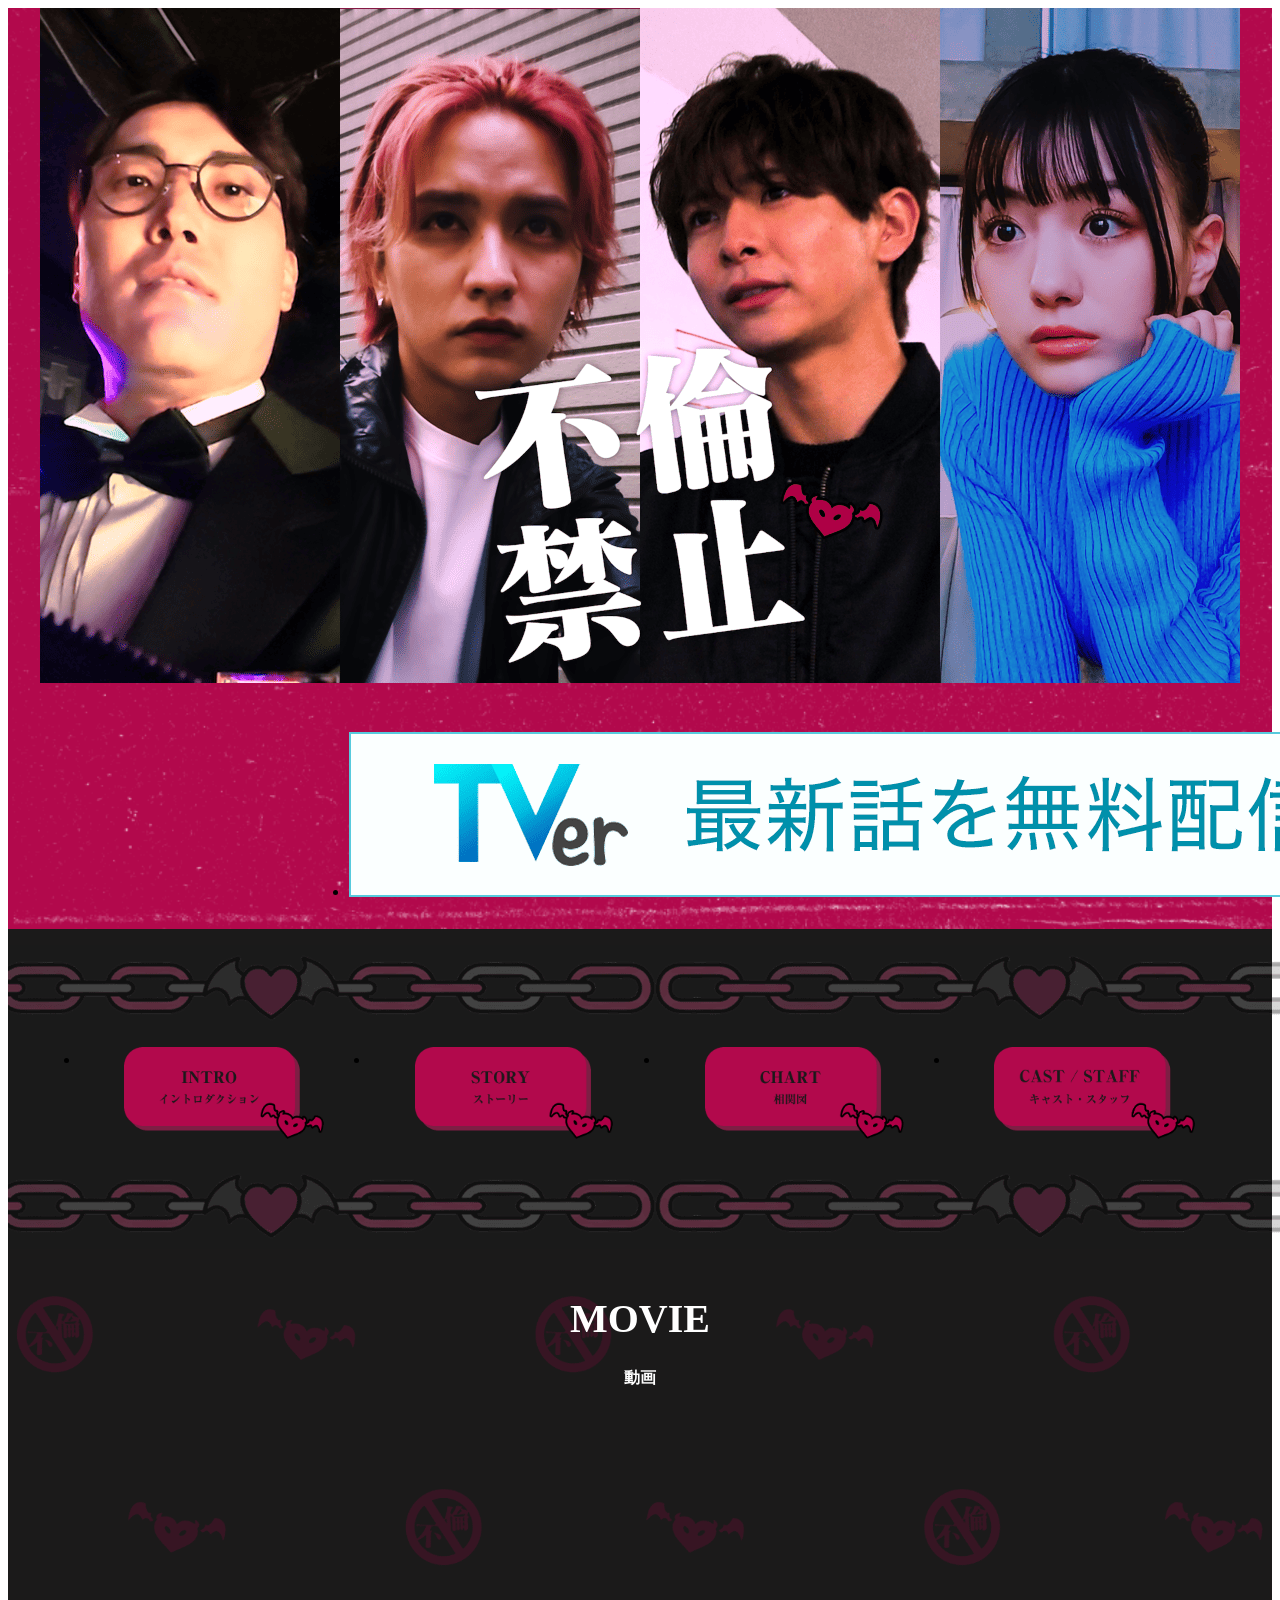
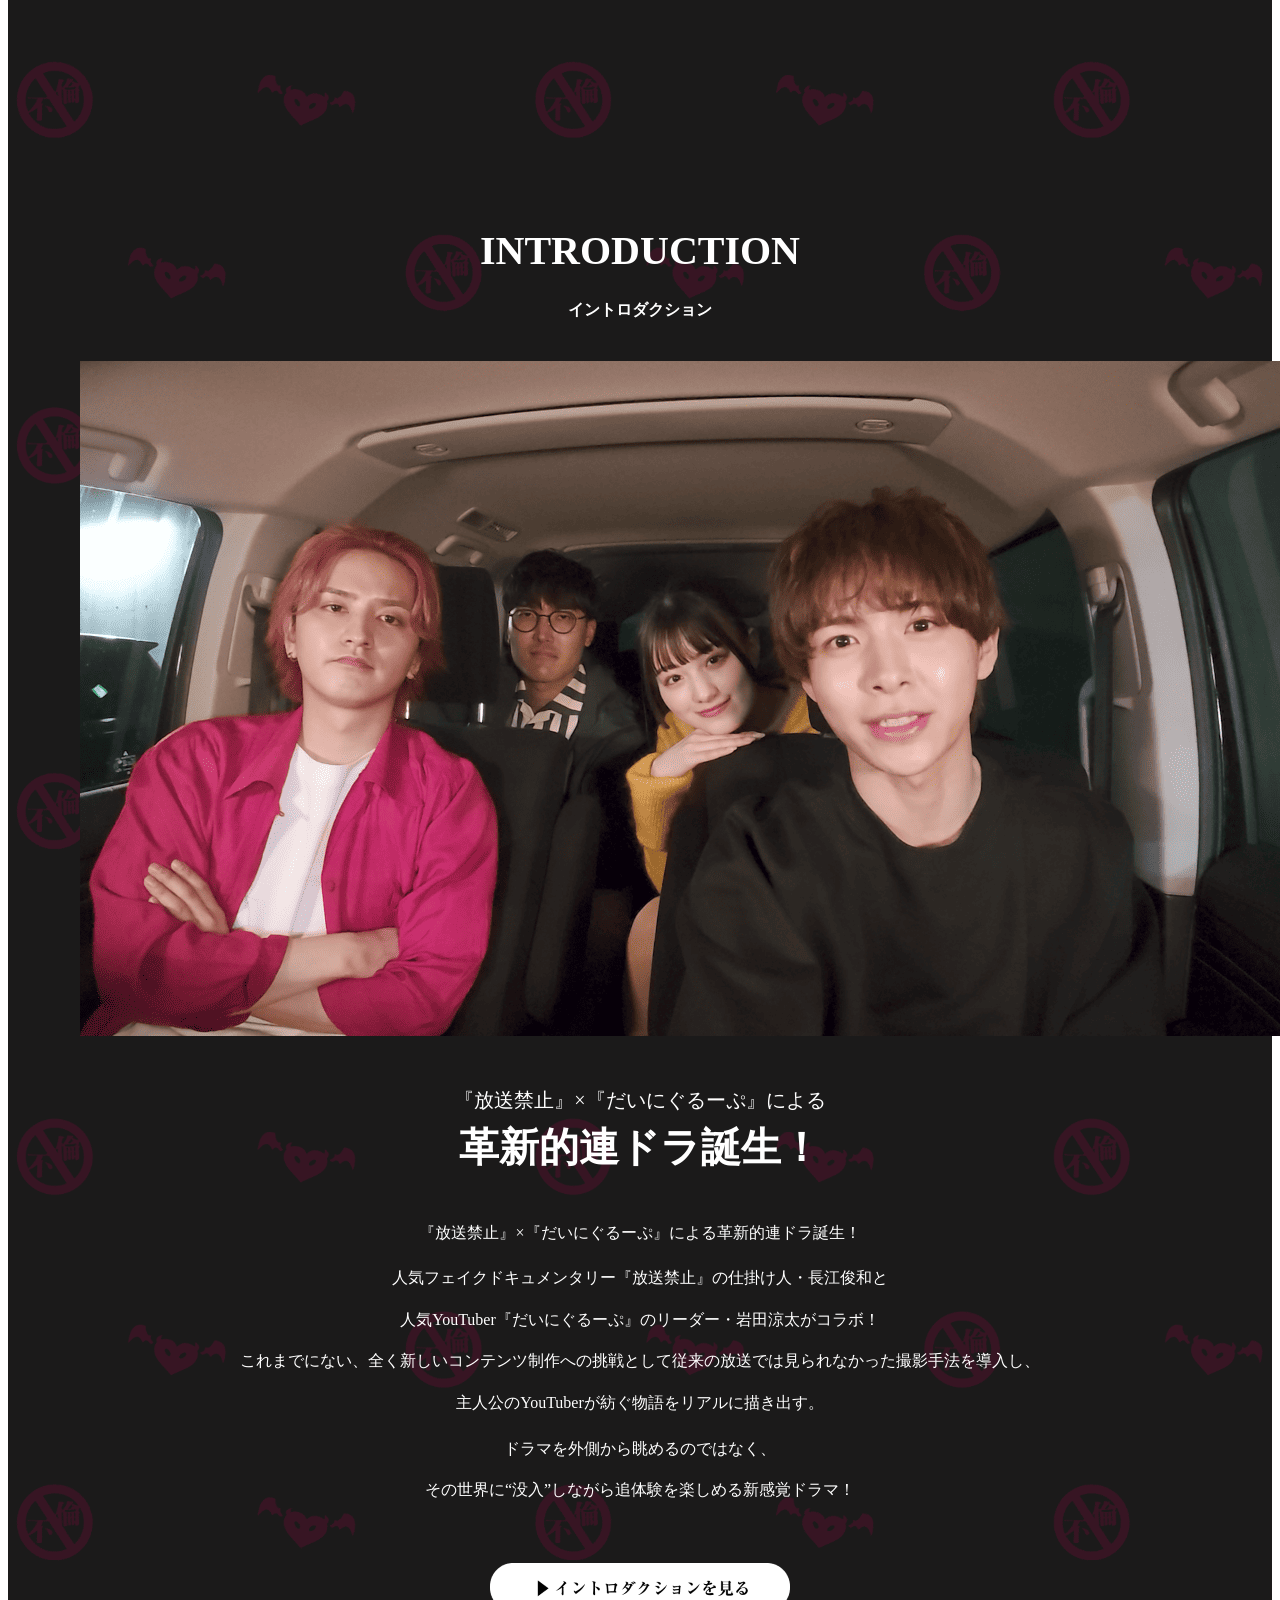
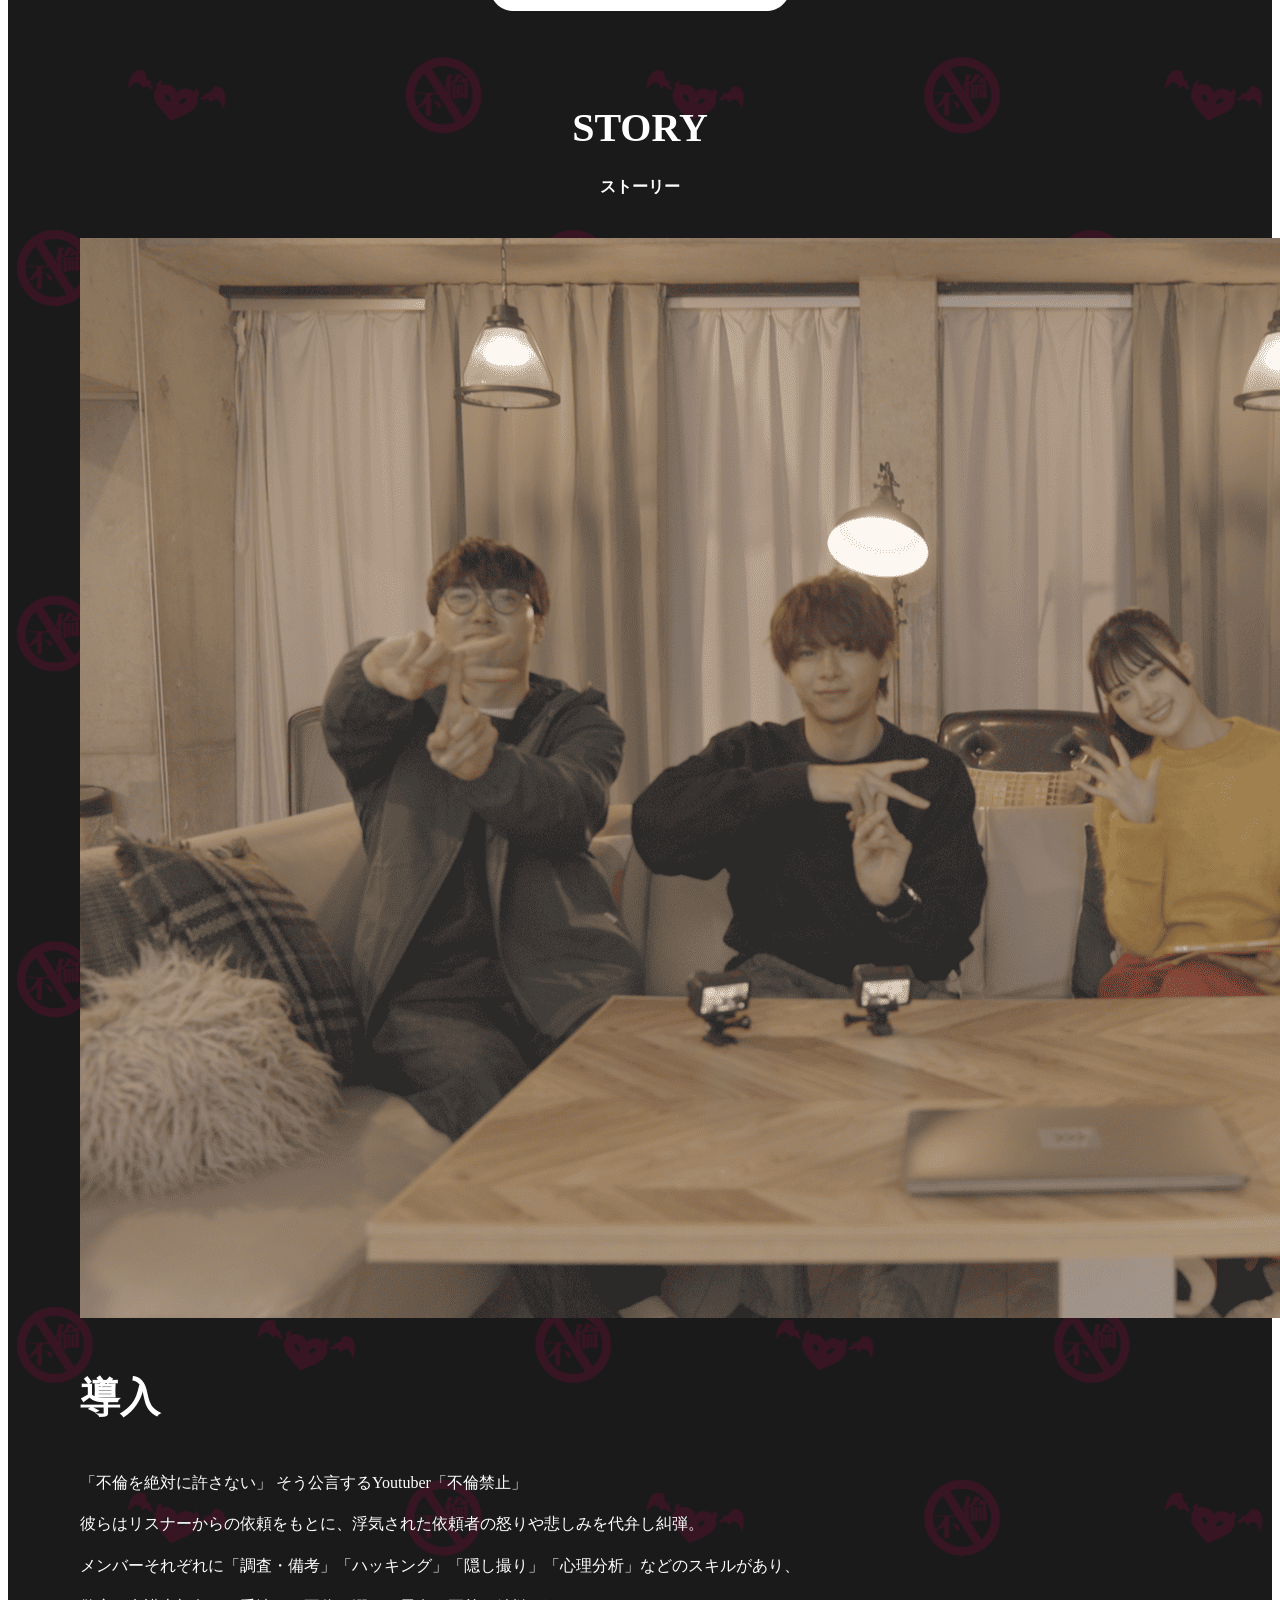
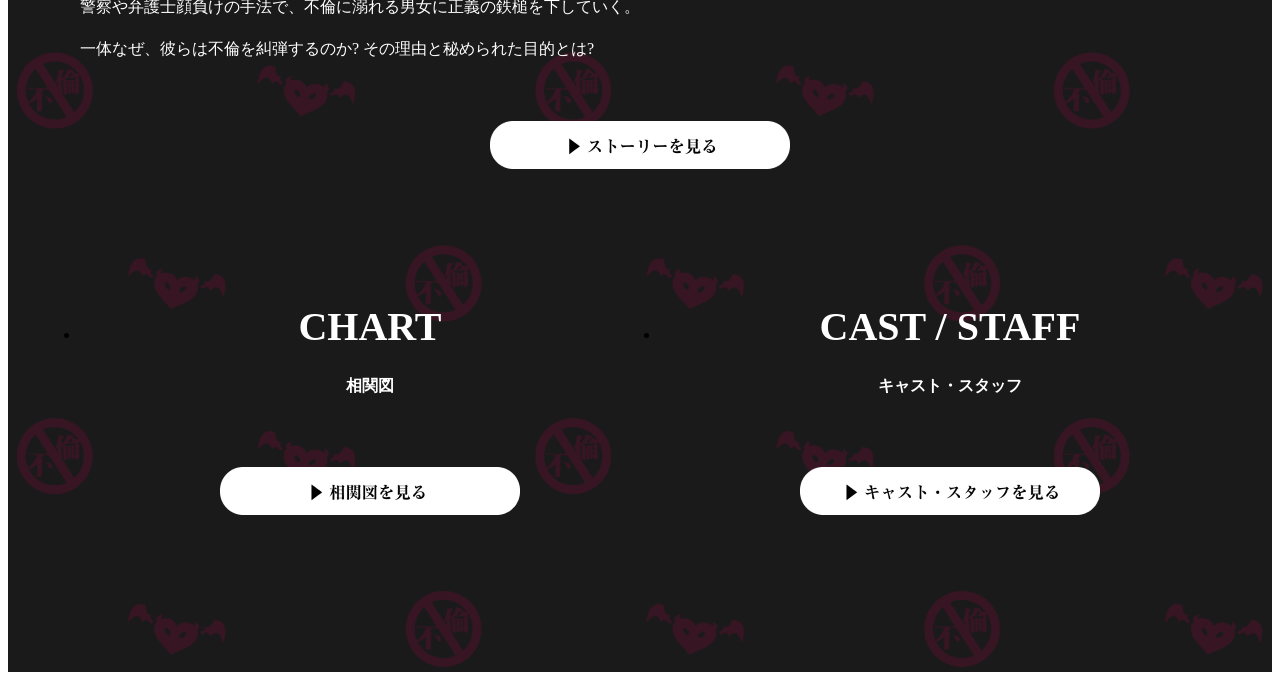
==== index.html @ 5b6c1c3e "不具合修正" ====
<!DOCTYPE html>
<html lang="ja">

<head prefix="og: http://ogp.me/ns# fb: http://ogp.me/ns/fb# article: http://ogp.me/ns/article#">
  <meta charset="UTF-8">
  <!--↓制作者 head挿入エリア-->

  <!-- TODO: 番組独自のアイコンを設定する場合はファイルパスを変更してください -->
  <link rel="apple-touch-icon" sizes="152x152" href="//www.fujitv.co.jp/s_cx/images/fuji.png">
  <link rel="apple-touch-icon-precomposed" href="//www.fujitv.co.jp/s_cx/images/fuji.png">
  <link rel="shortcut icon" href="//www.fujitv.co.jp/favicon.ico">
  <meta name="viewport" content="width=device-width,initial-scale=1.0" />
  <!-- TODO:OGP -->
  <meta name="twitter:card" content="summary" />
  <meta property="og:title" content="不倫禁止 - フジテレビ" />
  <meta property="og:type" content="article" />
  <meta property="og:url" content="https://www.fujitv.co.jp/furinkinshi/index.html" />
  <meta property="og:image" content="https://www.fujitv.co.jp/furinkinshi/img/ogp.png" />
  <meta property="og:site_name" content="フジテレビ" />
  <meta property="og:locale" content="ja_JP" />
  <meta property="og:description" content="不倫禁止 - オフィシャルサイト。『『放送禁止』長江俊和×『だいにぐるーぷ』岩田涼太がコラボ！異色コラボによる革新的連続ドラマが誕生！" />

  <!-- TODO: ページの説明文を記載してください -->
  <meta name="description" content="不倫禁止 - オフィシャルサイト。『『放送禁止』長江俊和×『だいにぐるーぷ』岩田涼太がコラボ！異色コラボによる革新的連続ドラマが誕生！" />

  <!-- TODO: キーワードを入力してください -->
  <meta name="Keywords" content="不倫禁止 放送禁止 だいにぐるーぷ" />

  <!-- TODO: タイトルを変更してください -->
  <title>不倫禁止 - フジテレビ</title>
  <!--↑制作者 head挿入・修正エリア-->

  <!-- ↓フジテレビ共通CSS設定 -->
  <meta name="format-detection" content="telephone=no">
  <link rel="stylesheet" href="//www.fujitv.co.jp/common/css/pg_default.css">
  <link rel="stylesheet" href="//www.fujitv.co.jp/common/css/aside.css">
  <script type="text/javascript" src="//www.fujitv.co.jp/js/fujimenu.js"></script>
  <!-- ↑フジテレビ共通CSS設定 -->

  <!-- ↓番組CSS設定 -->
  <link rel="stylesheet" href="./css/drama_template.css">
  <link rel="stylesheet" href="./css/utility.css">
  <!-- ↑番組CSS設定 -->

</head>

<body oncontextmenu="return false;">
  <div id="cx_spContentsWrap">
    <div id="cx_spContentsMain">
      <!--PC用メニュー上トップ広告エリア-->
      <div id="cx-ad-pc-top"></div>
      <script type="text/javascript">writeFujimenu('program');</script>
      <!--SP用メニュー下トップ広告エリア-->
      <div id="cx-ad-sp-top"></div>
      <div id="pc-bg" class="top">
        <div id="fp-wrap">
          <div id="fp-contents">
            <!-- ↓制作者 コンテンツエリア-->
            <header class="l-mainvisual">
              <div class="inner">
                <div class="mainvisual">
                  <a href="./index.html" target="_blank">
                    <img src="./photo/furinkinshi_header_top.png" class="cx_imgProtect" alt="不倫禁止"></a>
                </div><!-- /mainvisual -->
                <ul class="flex s-bnr--top">
                  <li class="s-bnr"><a href="https://tver.jp/" target="_blank"><img src="./photo/tverBnr.png"
                        alt="TVer 最新話無料配信"></a></li>
                </ul>
              </div><!-- /inner -->
            </header>
            <nav class="l-menu">
              <img src="./photo/furinkinshi_nav_chain_pc.png" class="pc_chain" alt="chain">
              <img src="./photo/furinkinshi_nav_chain_sp.png" class="sp_chain" alt="chain">
              <div class="inner">
                <ul class="menu menu--4 menu--sp2 clearfix">
                  <li class="menu__item nav-intro">
                    <a href="./introduction/index.html">イントロダクション</a>
                  </li>
                  <li class="menu__item nav-story">
                    <a href="./story/index.html">ストーリー</a>
                  </li>
                  <li class="menu__item nav-chart">
                    <a href="./chart/index.html">相関図</a>
                  </li>
                  <li class="menu__item nav-caststaff">
                    <a href="./caststaff/index.html">キャスト・スタッフ</a>
                  </li>
                </ul><!-- /menu -->
              </div><!-- /inner -->
              <img src="./photo/furinkinshi_nav_chain_pc.png" class="pc_chain" alt="chain">
              <img src="./photo/furinkinshi_nav_chain_sp.png" class="sp_chain" alt="chain">
            </nav>
            <div class="l-main">
              <section class="a-center mb-50 mt-50">
                <div class="content__title">
                  <b class="fs-40">MOVIE</b>
                  <h3 class="fs-16">動画</h3>
                </div><!-- /content__title -->
                <div class="content__body">
                  <iframe class="content__iframe" width="560" height="315"
                    src="https://www.youtube.com/embed/rE7pil5-HO4?si=xG2TMi6FQyit1SYf" title="YouTube video player"
                    frameborder="0"
                    allow="accelerometer; autoplay; clipboard-write; encrypted-media; gyroscope; picture-in-picture"
                    allowfullscreen></iframe>
                </div><!-- /content__body -->
              </section>
              <section class="a-center">
                <div class="content__title">
                  <b class="fs-40">INTRODUCTION</b>
                  <h3 class="fs-16">イントロダクション</h3>
                </div><!-- /content__title -->
                <div class="content__body">
                  <img src="./photo/furinkinshi_top_introduction.png" class="content__sample_img" alt="イントロダクション">
                  <div class="mb-40 mt-40">
                    <span class="fs-20">『放送禁止』×『だいにぐるーぷ』による<br></span>
                    <b class="fs-40">革新的連ドラ誕生！</b>
                  </div>
                  <p class="fs-16 mb-20">『放送禁止』×『だいにぐるーぷ』による革新的連ドラ誕生！</p>
                  <p class="fs-16">人気フェイクドキュメンタリー『放送禁止』の仕掛け人・長江俊和と</p>
                  <p class="fs-16">人気YouTuber『だいにぐるーぷ』のリーダー・岩田涼太がコラボ！</p>
                  <p class="fs-16">これまでにない、全く新しいコンテンツ制作への挑戦として従来の放送では見られなかった撮影手法を導入し、</p>
                  <p class="fs-16 mb-20">主人公のYouTuberが紡ぐ物語をリアルに描き出す。</p>
                  <p class="fs-16">ドラマを外側から眺めるのではなく、</p>
                  <p class="fs-16">その世界に“没入”しながら追体験を楽しめる新感覚ドラマ！</p>
                  <div class="a-center mb-60 mt-60">
                    <a href="./introduction/index.html" class="box_link">
                      <img src="./photo/furinkinshi_box_introduction.png" class="content__img" alt="イントロダクション"></a>
                  </div>
                </div><!-- /content__body -->
              </section>
              <section class="a-left">
                <div class="content__title">
                  <b class="fs-40">STORY</b>
                  <h3 class="fs-16">ストーリー</h3>
                </div><!-- /content__title -->
                <div class="content__body">
                  <img src="./photo/furinkinshi_top_story.png" alt="ストーリー">
                  <div class="mb-40 mt-40">
                    <b class="fs-40">導入</b>
                  </div>
                  <p class="fs-16">「不倫を絶対に許さない」 そう公言するYoutuber「不倫禁止」</p>
                  <p class="fs-16">彼らはリスナーからの依頼をもとに、浮気された依頼者の怒りや悲しみを代弁し糾弾。</p>
                  <p class="fs-16">メンバーそれぞれに「調査・備考」「ハッキング」「隠し撮り」「心理分析」などのスキルがあり、</p>
                  <p class="fs-16">警察や弁護士顔負けの手法で、不倫に溺れる男女に正義の鉄槌を下していく。</p>
                  <p class="fs-16">一体なぜ、彼らは不倫を糾弾するのか? その理由と秘められた目的とは?</p>
                  <div class="a-center mb-60 mt-60">
                    <a href="./story/index.html" class="box_link">
                      <img src="./photo/furinkinshi_box_story.png" class="content__img" alt="ストーリー"></a>
                  </div>
                </div><!-- /content__body -->
              </section>
              <nav class="mb-40 mt-40">
                <div class="inner">
                  <ul class="menu menu--2 menu--sp1 clearfix">
                    <li class="menu__item nav-chart a-center">
                      <div class="content__title">
                        <b class="fs-40">CHART</b>
                        <h3 class="fs-16">相関図</h3>
                      </div><!-- /content__title -->
                      <div class="a-center mb-60 mt-60">
                        <a href="./chart/index.html" class="box_link">
                          <img src="./photo/furinkinshi_box_chart.png" class="content__img" alt="相関図"></a>
                      </div>
                    </li>
                    <li class="menu__item nav-caststaff a-center">
                      <div class="content__title">
                        <b class="fs-40">CAST / STAFF</b>
                        <h3 class="fs-16">キャスト・スタッフ</h3>
                      </div><!-- /content__title -->
                      <div class="a-center mb-60 mt-60">
                        <a href="./caststaff/index.html" class="box_link">
                          <img src="./photo/furinkinshi_box_caststaff.png" class="content__img" alt="キャスト・スタッフ" /></a>
                      </div>
                    </li>
                  </ul><!-- /menu -->
                </div><!-- /inner -->
              </nav>
            </div>
            <!-- ↑制作者 コンテンツエリア-->
          </div><!-- /fp-contents -->
        </div><!-- /fp-wrap -->
      </div><!-- /pc-bg -->

      <!-- ↓共通エリア-->
      <!-- ↓共通エリア番組用-->
      <!-- <section id="contents-aside">
        <aside-contents-premium></aside-contents-premium>
      </section> -->
      <!-- ↑共通エリア番組用-->

      <!-- ↓共通エリア番組以外用-->
      <!-- <section id="fp-aside">
        <aside-fp-premium></aside-fp-premium>
      </section> -->
      <!-- ↑共通エリア番組以外用-->

      <!-- ↓標準フッター-->
      <script type="text/javascript">fujimenu.writeGbfooter();</script>
      <!-- ↑標準フッター-->
    </div>
  </div>
  <!-- ↑共通エリア-->

  <!-- ↓共通エリアJavaScript記述エリア-->
  <script type="text/javascript" src="/common/js/cx_aside_premium.js"></script>
  <script type="text/javascript">
    fujitv.addEventFunc(window, "load", function () { fujitv.imgProtect(".cx_imgProtect"); });
    fujitv.addPagetopBtn("#000000");
  </script>
  <!-- ↑共通エリアJavaScript記述エリア-->

  <!-- ↓制作者 JavaScript記述エリア-->
  <script type="text/javascript" src="//www.fujitv.co.jp/common/js/libs/jquery/jquery-1.11.3.min.js"></script>
  <script type="text/javascript" src="./js/resizeIframe.js"></script>
  <script type="text/javascript" src="//www.fujitv.co.jp/common/js/cx_video.js"></script>
  <script type="text/javascript" src="//www.fujitv.co.jp/common/js/cx_instagram.js"></script>
  <!-- ↑制作者 JavaScript記述エリア-->

</body>

</html>
---- css/drama_template.css ----
@charset "UTF-8";

/* Fuji Drama Template ver1.0 */


/* ///////////////////////////////////////////////////////////////////////////////////////
 Common
 bodyタグ、背景、メニュー、基本レイアウト
/////////////////////////////////////////////////////////////////////////////////////// */


/* ========================================================
 Base
 ======================================================== */

/* 文字サイズ10px相当 */

html {
  font-size: 62.5%;
}

body {
  font-size: 1.6rem;
  background: white;
  line-height: 1.6;
}

@media screen and (max-width: 768px) {
  html {
    font-size: 40%;
  }

  body {
    /* -----------★変更★-----------*/
    line-height: 1.5;
    font-size: 1.5rem;

  }
}

a {
  color: white;
  text-decoration: none;
}

.bold {
  font-weight: bold;
}

#cx_spContentsWrap, #fp-wrap {
  min-width: 100% !important;
  width: 100% !important;
}

.cx_touchdevice #cx_spContentsWrap {
  min-width: 1200px !important;
}

.cx_touchdevice #fp-wrap {
  width: 100% !important;
  min-width: 1000px !important;
}

.cx_smartphoneview.cx_touchdevice #cx_spContentsWrap, .cx_smartphoneview.cx_touchdevice #fp-wrap {
  min-width: 100% !important;
  width: 100% !important;
}

.cx_smartphoneview #fp-wrap {
  min-width: 100% !important;
  width: 100% !important;
}

.cx_smartphoneview #fp-contents {
  width: 100% !important;
  margin: 0 auto;
}


/* ========================================================
  Background
 ======================================================== */


/* トップページ */

#fp-wrap {
  background-image: url(../photo/furinkinshi_main_bg_pc.png);
  background-size: 100% auto;
}

#pc-bg.top {
  background: #1a1a1a;
}

/* 下層ページ */

#pc-bg.lower {
  background: #1a1a1a;
}

#pc-bg.lower .l-header {
  height: 240px;
}


/* ========================================================
  Layout
 ======================================================== */

#fp-contents {
  width: auto;
}

#fp-contents * {
  box-sizing: border-box;
}

.inner {
  width: 1200px;
  margin: 0 auto;
}

@media screen and (max-width: 1200px) {
  .inner {
    width: 100%;
  }
}

.l-header, .l-menu, .l-main, .l-mainvisual {
  position: relative;
}

.l-mainvisual {
  background: url(../photo/furinkinshi_header_bg.png);
  background-size: cover;
}

.mainvisual a:hover {
  opacity: 0.6;
}

.l-main {
  width: 100%;
  max-width: 1200px;
  margin: 0 auto;
  padding-bottom: 50px;
}

.flex {
  display: flex;
  justify-content: center;
}

@media screen and (max-width: 768px) {
  .inner {
    width: 100%;
  }

  .l-main {
    width: 100%;
    padding: 0 3% 50px;
  }
}

/* ========================================================
  Info
 ======================================================== */

.info-area {
  text-align: center;
  padding: 5px 0;
}


/* ========================================================
  Menu
 ======================================================== */
.pc_chain {
  padding: 10px 0;
  display: block;
}

.sp_chain {
  padding: 10px 0;
  display: none;
}

.pc_chart {
  display: block;
}

.sp_chart {
  display: none;
}

.box_link {
  display: inline !important;
}

.box_link:hover {
  opacity: 0.6 !important;
}

.l-menu {
  background: #1a1a1a;
}

.menu {
  display: flex;
  justify-content: center;
  flex-wrap: wrap;
}

.menu__item a {
  display: block;
}

.menu__item:not(.is-comingsoon) a:hover {
  opacity: .9;
}


/* menuが2列の場合 */

.menu--2 .menu__item {
  width: 50%;
}


/* menuが4列の場合 */

.menu--4 .menu__item {
  width: 25%;
}

.menu--4.menu--sp2 .menu__item {
  width: 25%;
  height: 100px;
}

.menu--4.menu--sp2 .menu__item a {
  display: block;
  width: 100%;
  height: 100%;
  text-indent: -10000px;
  background-repeat: no-repeat;
  text-decoration: none;
  background-size: contain;
  background-position: center;
}

.menu--4.menu--sp2 .menu__item.nav-intro a {
  background-image: url(../photo/furinkinshi_nav_introduction.png);
}

.menu--4.menu--sp2 .menu__item.nav-intro a:hover {
  opacity: 0.6;
}

.menu--4.menu--sp2 .menu__item.nav-story a {
  background-image: url(../photo/furinkinshi_nav_story.png);
}

.menu--4.menu--sp2 .menu__item.nav-story a:hover {
  opacity: 0.6;
}

.menu--4.menu--sp2 .menu__item.nav-chart a {
  background-image: url(../photo/furinkinshi_nav_chart.png);
}

.menu--4.menu--sp2 .menu__item.nav-chart a:hover {
  opacity: 0.6;
}

.menu--4.menu--sp2 .menu__item.nav-caststaff a {
  background-image: url(../photo/furinkinshi_nav_caststaff.png);
}

.menu--4.menu--sp2 .menu__item.nav-caststaff a:hover {
  opacity: 0.6;
}


/* menuがテキストの場合 */

.menu--default li {
  box-sizing: border-box;
  background-color: white;
}

.menu--default li.is-comingsoon {
  opacity: .4;
}

.menu--default a {
  box-sizing: border-box;
  height: 80px;
  padding-top: 20px;
  text-decoration: none;
  text-align: center;
  font-size: 1.6rem;
  -webkit-transition: 0.3s;
  transition: 0.3s;
}

.menu--default a small {
  display: block;
  font-size: 1.3rem;
}

.menu--4.menu--default a {
  font-size: 1.4rem;
}

.menu--4.menu--default a small {
  font-size: 1.1rem;
}

.menu--4.menu--default li:nth-child(4n) a, .menu--2.menu--default li:nth-child(2n) a {
  border-right: none;
}

.menu--2.menu--default li:nth-child(1) a, .menu--2.menu--default li:nth-child(2) a {
  border-bottom: 1px solid white;
}

@media screen and (max-width: 768px) {
  .pc_chain {
    display: none;
  }

  .sp_chain {
    display: block;
  }

  .pc_chart {
    display: none;
  }

  .sp_chart {
    display: block;
  }

  .menu--4.menu--sp2 .menu__item {
    /* -----------★変更★-----------*/
    width: 50%;
    height: 80px;
  }

  .menu--4.menu--sp2 .menu__item a {
    /* -----------★変更★-----------*/
    background-size: 160px;
  }

  .menu--4.menu--sp2 .menu__item:first-child {
    border-top: 0;
    border-left: 0;
  }

  .menu--4.menu--sp2 .menu__item:nth-child(2) {
    border-top: 0;
    border-right: 0;
  }

  .menu--4.menu--sp2 .menu__item:nth-child(3) {
    border-bottom: 0;
    border-left: 0;
  }

  .menu--4.menu--sp2 .menu__item:nth-child(4) {
    border-bottom: 0;
    border-right: 0;
  }

  .menu--2.menu--sp1 .menu__item {
    /* -----------★変更★-----------*/
    width: 100%;
  }

  .menu--default a {
    font-size: 1.2rem;
    line-height: 1em;
  }

  .menu--default a small {
    display: block;
    font-size: 1rem;
  }
}


/* ========================================================
 Content
 ======================================================== */

.content {
  margin: 30px auto 0;
  position: relative;
}

.content__title {
  position: relative;
  font-weight: bold;
  line-height: 1.2em;
  text-align: center;
  font-size: 3.4rem;
}

.content__title small {
  display: block;
  margin-bottom: 5px;
  font-size: 1.2rem;
  color: white;
}

.contents_update {
  color: white;
  line-height: 1;
  display: inline-block;
  padding: 7px 20px;
  border-radius: 0px;
  position: absolute;
  right: 15px;
  top: 20px;
}

.content__title__link {
  position: absolute;
  right: 15px;
  top: 15px;
}

.content__title__link a {
  box-sizing: border-box;
  display: inline-block;
  padding: 5px 15px;
  margin-top: -15px;
  border-radius: 2px;
  height: 30px;
  color: white;
  font-size: 1.4rem;
  text-decoration: none;
}

.content__subtitle {
  font-size: 1.7rem;
  font-weight: bold;
  color: white;
  border-bottom: 1px solid white;
  margin-bottom: 15px;
  padding-bottom: 10px;
}

.content__body {
  margin: 30px 40px 0 40px;
  padding-bottom: 30px;
}

.content__collabo {
  width: 100%;
  background-image: url(../photo/furinkinshi_header_bg.png);
  background-size: cover;
}

@media screen and (max-width: 768px) {
  .contents_update {
    /* -----------★変更★-----------*/
    font-size: 1.2rem;
    padding: .6rem;
    top: 1rem;
    right: 1rem;
  }

  .content__title__link {
    position: static;
  }

  .content__title__link a {
    margin: 3px;
    height: auto;
  }

  .content__body {
    /* -----------★変更★-----------*/
    margin: 2rem 1.8rem 0 1.8rem;
    padding-bottom: 2rem;
  }

  .content__img {
    width: 200px;
  }
}


/* ========================================================
 linkBtn
 ======================================================== */

.linkBtn {
  text-align: center;
}

.linkBtn a {
  position: relative;
  display: inline-block;
  width: 320px;
  height: 50px;
  line-height: 50px;
  background: white;
  color: white;
  border: 1px solid white;
  transition: .5s;
}

.linkBtn a:hover {
  background: white;
  color: white;
}

@media screen and (max-width: 768px) {
  .linkBtn a {
    /* -----------★変更★-----------*/
    width: 100%;
    height: 48px;
    line-height: 48px;
  }
}


/* ///////////////////////////////////////////////////////////////////////////////////////
 Top
 メインビジュアル、スライダー、グリッド、ニュース一覧、twitter枠、instagram枠、バナー、前作リンク
/////////////////////////////////////////////////////////////////////////////////////// */


/* ========================================================
 Notice
 メインビジュアル内　緊急告知
 ======================================================== */

.notice {
  position: absolute;
  box-sizing: border-box;
  width: 620px;
  left: 10px;
  bottom: 30px;
  padding: 10px;
  border-radius: 2px;
  box-shadow: 1px 1px 1px 1px rgba(0, 0, 0, 0.1);
  color: white;
  font-size: 1.4rem;
}

.l-mainvisual--full .notice {
  width: 980px;
}


/* ========================================================
 公式SNSアカウント
 ======================================================== */

.official__account {
  padding-bottom: 20px;
}

.official__account ul {
  display: flex;
  justify-content: center;
  flex-wrap: wrap;
  margin-right: -10px;
}

.official__account li {
  display: table;
  width: 33.3333%;
  padding: 0 10px 0 0;
  margin-bottom: 10px;
}

.official__account li a {
  display: table-cell;
  height: 55px;
  border: 1px solid white;
  padding: 10px 0;
  text-align: center;
  vertical-align: middle;
}

.official__account li span {
  display: inline-block;
  position: relative;
  padding-left: 46px;
}

.official__account li span::before {
  content: "";
  display: block;
  width: 36px;
  height: 36px;
  border-radius: 5px;
  position: absolute;
  left: 0;
  top: 50%;
  -webkit-transform: translateY(-50%);
  transform: translateY(-50%);
}

.official__account li.account-twitter span::before {
  background: url(../img/icon_twitter.png) top left / contain no-repeat;
}

.official__account li.account-instagram span::before {
  background: url(../img/icon_instagram.png) top left / contain no-repeat;
}

.official__account li.account-line span::before {
  background: url(../img/icon_line.png) top left / contain no-repeat;
}

.official__account li.account-facebook span::before {
  background: url(../img/icon_facebook.png) top left / contain no-repeat;
}

.official__account li.account-youtube span::before {
  background: url(../img/icon_youtube.png) top left / contain no-repeat;
}

.official__account li.account-tiktok span::before {
  background: url(../img/icon_tiktok.png) top left / contain no-repeat;
}

@media screen and (max-width: 768px) {
  .official__account {
    /* -----------★変更★-----------*/
    padding-bottom: 1rem;
  }

  .official__account ul {
    width: 100%;
  }

  .official__account li {
    /* -----------★変更★-----------*/
    width: 80%;
    display: block;
    padding: 0 0 0 0;
    margin-bottom: 1rem;
  }

  .official__account li a {
    /* -----------★変更★-----------*/
    height: auto;
    display: block;
    text-align: left;
    width: 100%;
    padding: 1.5rem 2rem;
    line-height: 1;
  }

  .official__account li span {
    /* -----------★変更★-----------*/
    padding-left: 4rem;
  }

  .official__account li span::before {
    /* -----------★変更★-----------*/
    width: 22px;
    height: 22px;
  }
}


/* ========================================================
 スライダー
 ======================================================== */

.slider {
  position: relative;
  width: 100%;
  margin: auto;
}

.slider * {
  box-sizing: border-box;
}

.slider__photo {
  width: 100%;
}

.slider__update {
  margin-top: 0.8rem;
  color: white;
  font-size: 90%;
}

.slider__text {
  margin-top: 0.4rem;
  color: #000;
}

.slider__text p {
  display: -webkit-box;
  -webkit-box-orient: vertical;
  -webkit-line-clamp: 4;
  line-clamp: 4;
  overflow: hidden;
}

/*====　↓　swiper　====*/
/*コンテナの大きさ*/
.slider .swiper-container {
  width: 90%;
  height: 310px;
}

/*スライド*/
.slider .swiper-slide {
  width: 268px;
  padding: 16px;
  background-color: #ffe2ee;
}

/*矢印*/
.slider .swiper-next, .slider .swiper-prev {
  position: absolute;
  top: 50%;
  transform: translateY(-50%);
  display: block;
  width: 32px;
  height: 32px;
  background-size: contain;
  background-position: center;
  z-index: 10;
  cursor: pointer;
}

.slider .swiper-prev {
  background-image: url("../img/slider_prev.png");
  left: 10px;
}

.slider .swiper-next {
  background-image: url("../img/slider_next.png");
  right: 10px;
}

.slider .swiper-next.swiper-button-disabled, .slider .swiper-prev.swiper-button-disabled {
  opacity: 0;
}

@media screen and (max-width: 768px) {
  .slider .swiper-container {
    /* -----------★変更★-----------*/
    width: 100%;
    height: auto;
  }

  .slider .swiper-slide {
    width: 54%;
    padding: 4%;
    height: auto;
  }

  .slider .swiper-next, .slider .swiper-prev {
    /* -----------★変更★-----------*/
    width: 35px;
    height: 35px;
  }

  .slider .swiper-slide-prev, .slider .swiper-slide-next {
    opacity: 0.6;
  }
}


/*====　↑　swiper　====*/

/* ========================================================
 Youtube埋め込み
 ======================================================== */

.movie__item {
  position: relative;
  width: 100%;
  padding-top: 56.25%;
}

.movie__item iframe {
  position: absolute;
  top: 0;
  right: 0;
  width: 100%;
  height: 100%;
}


/* ========================================================
 INTERVIEW
 ======================================================== */

.intvArcTl {
  text-align: center;
  font-weight: bold;
  font-size: 3.2rem;
}

.intvArcTl .yaku {
  font-weight: 100;
  font-size: 2rem;
  display: block;
  line-height: 1;
}

.intvArcTl .keisho {
  font-size: 2rem;
}

@media screen and (max-width: 768px) {
  .intvArcTl {
    font-size: 2.6rem;
  }

  .intvArcTl .yaku {
    font-size: 1.6rem;
  }

  .intvArcTl .keisho {
    font-size: 1.6rem;
  }
}




/* ========================================================
 CSAT＆STAFF　CHART
 ======================================================== */

.boxHalf {
  width: 48%;
}

.boxHalf a h2 {
  color: #000;
}



/* ========================================================
 Twitter　ウィジェット
 ======================================================== */

.twitter-timeline {
  width: 70%;
  overflow: auto;
  margin: 0 auto;
}

@media screen and (max-width: 768px) {
  .twitter-timeline {
    width: 100%;
    overflow: auto;
    margin: 0 auto;
  }
}


/* ========================================================
 フジテレビュー
 ======================================================== */

.btn_fujitv-view {
  display: inline-block;
  margin: 0 10px 10px 0;
}

.btn_fujitv-view a {
  display: inline-block;
  padding: 4px 10px;
  color: white;
  font-size: 90%;
  font-weight: bold;
  background-color: #3032b3;
}

.btn_fujitv-view a img {
  display: inline-block;
  width: 110px;
  margin-left: 0.5em;
  vertical-align: text-bottom;
}

.btn_fujitv-view a:hover {
  opacity: 0.5;
}

@media screen and (max-width: 768px) {
  .btn_fujitv-view a img {
    /* -----------★変更★-----------*/
    width: 60px;
  }
}

/* ========================================================
 めざましmedia 2024/2/1 追加
 ======================================================== */

.btn_mezamashi-media {
  display: block;
  float: right;
  margin: 0 10px 10px 0;
}

.btn_mezamashi-media a {
  display: inline-block;
  padding: 4px 10px;
  color: #2FAEE5;
  font-size: 90%;
  font-weight: bold;
  background-color: white;
}

.btn_mezamashi-media a img {
  display: inline-block;
  width: 110px;
  margin-left: 0.5em;
  vertical-align: text-bottom;
}

.btn_mezamashi-media a:hover {
  opacity: 0.5;
}

@media screen and (max-width: 768px) {
  .btn_mezamashi-media a img {
    width: 80px;
  }
}

/* ========================================================
 News list
 TOPページ用ニュース一覧
 ======================================================== */

.news-list__item {
  display: table;
  width: 100%;
  padding: 10px 0;
  border-bottom: 1px solid #ccc;
}

.news-list__item:first-child {
  padding-top: 0;
}

.news-list__item__photo {
  display: table-cell;
  width: 160px;
  text-align: center;
}

.news-list__item__photo img {
  max-width: 160px;
  max-height: 100px;
}

.news-list__item__text {
  display: table-cell;
  vertical-align: middle;
  padding-left: 15px;
  font-size: 1.5rem;
}

.news-list__item__text a {
  color: #000;
}

.news-list__item__text a:hover {
  text-decoration: underline;
}

.news-list__item__text time {
  color: white;
}

.news-list__item__text em {
  display: block;
  font-weight: bold;
}

.news-list__more {
  display: block;
  float: right;
  width: 200px;
  padding: 5px;
  margin-top: 10px;
  border-radius: 2px;
  background: white;
  color: white;
  text-align: center;
  text-decoration: none;
  -webkit-transition: 0.3s;
  transition: 0.3s;
}

.news-list__more:hover {
  background: #ef85b1;
  color: white;
}


/* ========================================================
 Instagram
 ======================================================== */

.cx_instagram_target ul {
  display: flex;
  flex-wrap: wrap;
  margin-right: -10px;
}

.cx_instagram_target ul li {
  width: 33.333%;
  background: white;
  padding-right: 10px;
}

.cx_instagram_target ul li:nth-child(-n+3) {
  margin-bottom: 10px;
}

.img_wrap {
  position: relative;
  width: 100%;
  height: 0;
  padding-bottom: 100%;
  overflow: hidden;
}

.img_wrap img {
  position: absolute;
  max-width: none;
  height: auto;
  width: 100%;
  top: 50%;
  left: 50%;
  transform: translate(-50%, -50%);
}

li.horizontally-long .img_wrap img {
  height: 100%;
  width: auto;
}

.instgarmaBox {
  padding: 0;
  overflow: hidden;
}

.instgarmaBox+.linkBtn {
  margin-top: -20px;
}


/* ///////////////////////////////////////////////////////////////////////////////////////
 Contents
 ニュース、ストーリー、ギャラリー、キャスト＆スタッフ、インタビュー等
/////////////////////////////////////////////////////////////////////////////////////// */


/* ========================================================
  Introduction
 ======================================================== */

.introduction h3 {
  font-size: 2rem;
}

@media screen and (max-width: 768px) {
  .introduction h3 {
    /* -----------★変更★-----------*/
    font-size: 1.6rem;
    line-height: 1.7;
  }
}

/* ========================================================
  Cast & Staff
 ======================================================== */

.cast-staff h3 {
  font-size: 2.6rem;
  margin-bottom: 30px;
  font-weight: bold;
  text-align: center;
}

.cast-list dl {
  display: table;
  width: 100%;
  margin: 0px auto 15px auto;
  font-size: 2.6rem;
  font-weight: bold;
}

.cast-list dt {
  display: table-cell;
  width: 47%;
  text-align: right;
}

.cast-list dd {
  display: table-cell;
  width: 53%;
  text-align: left;
}

.cast-list dd:before {
  content: '…';
  display: inline-block;
  padding: 0 10px;
}

.cast-list p {
  text-align: center;
  font-size: 2.0rem;
  font-weight: bold;
  color: #000;
}

.staffList_box dt {
  font-weight: bold;
  font-size: 1.2em;
  width: 100%;
  display: inline-block;
  padding: 0px 0 5px;
  box-sizing: border-box;
  text-align: center;
}

.staffList_box dd {
  font-size: 1.4em;
  display: inline-block;
  width: 100%;
  vertical-align: top;
  margin-bottom: 30px;
  padding: 0px 20px;
  box-sizing: border-box;
  font-weight: bold;
  text-align: center;
}

.staffList_box dd cite {
  font-size: 0.7em;
  display: block;
  font-weight: 100;
  color: #000;
}

@media screen and (max-width: 768px) {
  .cast-staff h3, .cast-list dl {
    font-size: 1.8rem;
  }

  .cast-list dt {
    display: table-cell;
    width: 44.4%;
    text-align: right;
  }

  .cast-list p {
    font-size: 1.4rem;
  }

  .staffList_box dt {
    font-size: 1.4rem;
  }

  .staffList_box dd {
    font-size: 1.8rem;
    padding: 0;
  }
}

/* ///////////////////////////////////////////////////////////////////////////////////////
 Module
 写真、バックナンバー、SNSボタン、動画配信（TVer・FOD）バナー、PC/SP切替等汎用パーツ
/////////////////////////////////////////////////////////////////////////////////////// */


/* ========================================================
  Photo
 ======================================================== */

.photo-2 {
  margin: 0 -.5%;
}

.photo-2 img {
  float: left;
  width: 49%;
  margin: .5%;
}

.photo-3 {
  margin: 0 -.5%;
}

.photo-3 img {
  float: left;
  width: 32.3333333%;
  margin: .5%;
}

@media screen and (max-width: 768px) {
  .photo-1 img, .photo-2 img, .photo-3 img {
    width: 100%;
    margin: 6px 0;
  }
}

/* ========================================================
  Backnumber
 ======================================================== */

.backnumber {
  margin: 30px auto;
}

.backnumber__list--img {
  margin: 0 -1%;
}

.backnumber__list--img a {
  text-decoration: none;
}

.backnumber__list--img a:hover {
  opacity: .8;
}

.backnumber__list--img li {
  width: 25%;
  padding: 0 5px;
  display: inline-block;
  box-sizing: border-box;
  vertical-align: top;
  margin-bottom: 10px;
}

.backnumber__list--img li .text {
  padding: 5px;
  text-align: center;
  color: #222;
  text-decoration: none;
  background: #f9cade;
}

.backnumber__list--text {
  margin: 15px;
}

.backnumber__list--text li {
  width: 100%;
  margin: 10px 0;
}

.backnumber__list--text a {
  box-sizing: border-box;
  display: block;
  width: 100%;
  padding: 10px;
  background: white;
  border: 1px solid #f9cade;
  border-radius: 5px;
  box-shadow: 0px 0px 1px 0px rgba(0, 0, 0, 0.1);
  text-decoration: none;
  color: #000;
}

.backnumber__list--text a time {
  display: block;
  color: white;
  font-size: 1.4rem;
}

.backnumber__list--text a:hover {
  background: #fef8fb;
  color: white;
}

@media screen and (max-width: 768px) {
  .backnumber__list--img li {
    width: 33.3333%;
  }
}




/* ========================================================
  動画配信（TVer・FOD）バナー
 ======================================================== */

.s-bnr--top {
  padding: 25px 0;
}

.s-bnr--top li {
  width: 48.5%;
}

.s-bnr a {
  margin: auto;
}

.s-bnr a:hover {
  opacity: 0.6;
}

.s-bnr__item+.s-bnr__item {
  margin-top: 26px;
}

@media screen and (max-width: 1000px) {
  .s-bnr--top {
    padding: 25px 2%;
  }
}

@media screen and (max-width: 768px) {
  .s-bnr--top {
    padding: 20px 10px;
    display: block;
  }

  .s-bnr--top li {
    width: 100%;
  }

  .s-bnr--top li:first-of-type {
    margin-bottom: 10px;
  }
}


/* ========================================================
  PC/SP 切替表示
 ======================================================== */


/* PCのみ適用 */

.pc-only {
  display: block !important;
}

.sp-only {
  display: none !important;
}


/* SPのみ適用 */

@media screen and (max-width: 768px) {
  .pc-only {
    display: none !important;
  }

  .sp-only {
    display: block !important;
  }
}
---- css/utility.css ----
@charset "UTF-8";

/* ========================================================
 UTILITTY
 ** 汎用クラス
 ======================================================== */
@font-face {
  font-family: 'A-OTF-RyuminPro-Regular';
  src: url('../fonts/A-OTF-RyuminPro-Regular.otf');
  font-weight: normal;
  font-style: normal;
}

.clearfix {
  zoom: 1;
}

.clearfix:after {
  content: ".";
  display: block;
  height: 0px;
  clear: both;
  visibility: hidden;
  font-size: 0;
}

/*
右寄せ＆左寄せ
_________________________________________________________*/
.a-center {
  text-align: center;
}

.a-right {
  text-align: right;
}

.a-left {
  text-align: left;
}

.f-right {
  float: right;
}

.r-left {
  float: left;
}

/*
マージン＆パディング
_________________________________________________________*/
.mb-100 {
  margin-bottom: 10rem !important;
}

.mt-100 {
  margin-top: 10rem !important;
}

.pb-100 {
  padding-bottom: 10rem !important;
}

.pt-100 {
  padding-top: 10rem !important;
}

.mb-95 {
  margin-bottom: 9.5rem !important;
}

.mt-95 {
  margin-top: 9.5rem !important;
}

.pb-95 {
  padding-bottom: 9.5rem !important;
}

.pt-95 {
  padding-top: 9.5rem !important;
}

.mb-90 {
  margin-bottom: 9rem !important;
}

.mt-90 {
  margin-top: 9rem !important;
}

.pb-90 {
  padding-bottom: 9rem !important;
}

.pt-90 {
  padding-top: 9rem !important;
}

.mb-85 {
  margin-bottom: 8.5rem !important;
}

.mt-85 {
  margin-top: 8.5rem !important;
}

.pb-85 {
  padding-bottom: 8.5rem !important;
}

.pt-85 {
  padding-top: 8.5rem !important;
}

.mb-80 {
  margin-bottom: 8rem !important;
}

.mt-80 {
  margin-top: 8rem !important;
}

.pb-80 {
  padding-bottom: 8rem !important;
}

.pt-80 {
  padding-top: 8rem !important;
}

.mb-75 {
  margin-bottom: 7.5rem !important;
}

.mt-75 {
  margin-top: 7.5rem !important;
}

.pb-75 {
  padding-bottom: 7.5rem !important;
}

.pt-75 {
  padding-top: 7.5rem !important;
}

.mb-70 {
  margin-bottom: 7rem !important;
}

.mt-70 {
  margin-top: 7rem !important;
}

.pb-70 {
  padding-bottom: 7rem !important;
}

.pt-70 {
  padding-top: 7rem !important;
}

.mb-65 {
  margin-bottom: 6.5rem !important;
}

.mt-65 {
  margin-top: 6.5rem !important;
}

.pb-65 {
  padding-bottom: 6.5rem !important;
}

.pt-65 {
  padding-top: 6.5rem !important;
}

.mb-60 {
  margin-bottom: 6rem !important;
}

.mt-60 {
  margin-top: 6rem !important;
}

.pb-60 {
  padding-bottom: 6rem !important;
}

.pt-60 {
  padding-top: 6rem !important;
}

.mb-55 {
  margin-bottom: 5.5rem !important;
}

.mt-55 {
  margin-top: 5.5rem !important;
}

.pb-55 {
  padding-bottom: 5.5rem !important;
}

.pt-55 {
  padding-top: 5.5rem !important;
}

.mb-50 {
  margin-bottom: 5rem !important;
}

.mt-50 {
  margin-top: 5rem !important;
}

.pb-50 {
  padding-bottom: 5rem !important;
}

.pt-50 {
  padding-top: 5rem !important;
}

.mb-45 {
  margin-bottom: 4.5rem !important;
}

.mt-45 {
  margin-top: 4.5rem !important;
}

.pb-45 {
  padding-bottom: 4.5rem !important;
}

.pt-45 {
  padding-top: 4.5rem !important;
}

.mb-40 {
  margin-bottom: 4rem !important;
}

.mt-40 {
  margin-top: 4rem !important;
}

.pb-40 {
  padding-bottom: 4rem !important;
}

.pt-40 {
  padding-top: 4rem !important;
}

.mb-35 {
  margin-bottom: 3.5rem !important;
}

.mt-35 {
  margin-top: 3.5rem !important;
}

.pb-35 {
  padding-bottom: 3.5rem !important;
}

.pt-35 {
  padding-top: 3.5rem !important;
}

.mb-30 {
  margin-bottom: 3rem !important;
}

.mt-30 {
  margin-top: 3rem !important;
}

.pb-30 {
  padding-bottom: 3rem !important;
}

.pt-30 {
  padding-top: 3rem !important;
}

.mb-25 {
  margin-bottom: 2.5rem !important;
}

.mt-25 {
  margin-top: 2.5rem !important;
}

.pb-25 {
  padding-bottom: 2.5rem !important;
}

.pt-25 {
  padding-top: 2.5rem !important;
}

.mb-20 {
  margin-bottom: 2rem !important;
}

.mt-20 {
  margin-top: 2rem !important;
}

.pb-20 {
  padding-bottom: 2rem !important;
}

.pt-20 {
  padding-top: 2rem !important;
}

.mb-15 {
  margin-bottom: 1.5rem !important;
}

.mt-15 {
  margin-top: 1.5rem !important;
}

.pb-15 {
  padding-bottom: 1.5rem !important;
}

.pt-15 {
  padding-top: 1.5rem !important;
}

.mb-10 {
  margin-bottom: 1rem !important;
}

.mt-10 {
  margin-top: 1rem !important;
}

.pb-10 {
  padding-bottom: 1rem !important;
}

.pt-10 {
  padding-top: 1rem !important;
}

.mb-5 {
  margin-bottom: 0.5rem !important;
}

.mt-5 {
  margin-top: 0.5rem !important;
}

.pb-5 {
  padding-bottom: 0.5rem !important;
}

.pt-5 {
  padding-top: 5rem !important;
}

/*
文字サイズ
_________________________________________________________*/
.fs-40 {
  font-family: "A-OTF-RyuminPro-Regular";
  font-size: 4rem;
  color: white;
}

.fs-38 {
  font-family: "A-OTF-RyuminPro-Regular";
  font-size: 3.8rem;
  color: white;

}

.fs-36 {
  font-family: "A-OTF-RyuminPro-Regular";
  font-size: 3.6rem;
  color: white;
}

.fs-34 {
  font-family: "A-OTF-RyuminPro-Regular";
  font-size: 3.4rem;
  color: white;
}

.fs-32 {
  font-family: "A-OTF-RyuminPro-Regular";
  font-size: 3.2rem;
  color: white;
}

.fs-30 {
  font-family: "A-OTF-RyuminPro-Regular";
  font-size: 3rem;
  color: white;
}

.fs-28 {
  font-family: "A-OTF-RyuminPro-Regular";
  font-size: 2.8rem;
  color: white;
}

.fs-26 {
  font-family: "A-OTF-RyuminPro-Regular";
  font-size: 2.6rem;
  color: white;
}

.fs-24 {
  font-family: "A-OTF-RyuminPro-Regular";
  font-size: 2.4rem;
  color: white;
}

.fs-22 {
  font-family: "A-OTF-RyuminPro-Regular";
  font-size: 2.2rem;
  color: white;
}

.fs-20 {
  font-family: "A-OTF-RyuminPro-Regular";
  font-size: 2rem;
  color: white;
}

.fs-18 {
  font-family: "A-OTF-RyuminPro-Regular";
  font-size: 1.8rem;
  color: white;
}

.fs-16 {
  font-family: "A-OTF-RyuminPro-Regular";
  font-size: 1.6rem;
  color: white;
}

.fs-14 {
  font-family: "A-OTF-RyuminPro-Regular";
  font-size: 1.4rem;
  color: white;
}

.fs-12 {
  font-family: "A-OTF-RyuminPro-Regular";
  font-size: 1.2rem;
  color: white;
}

.fs-10 {
  font-family: "A-OTF-RyuminPro-Regular";
  font-size: 1rem;
  color: white;
}

/*
状態
_________________________________________________________*/
.is-none {
  display: none;
}
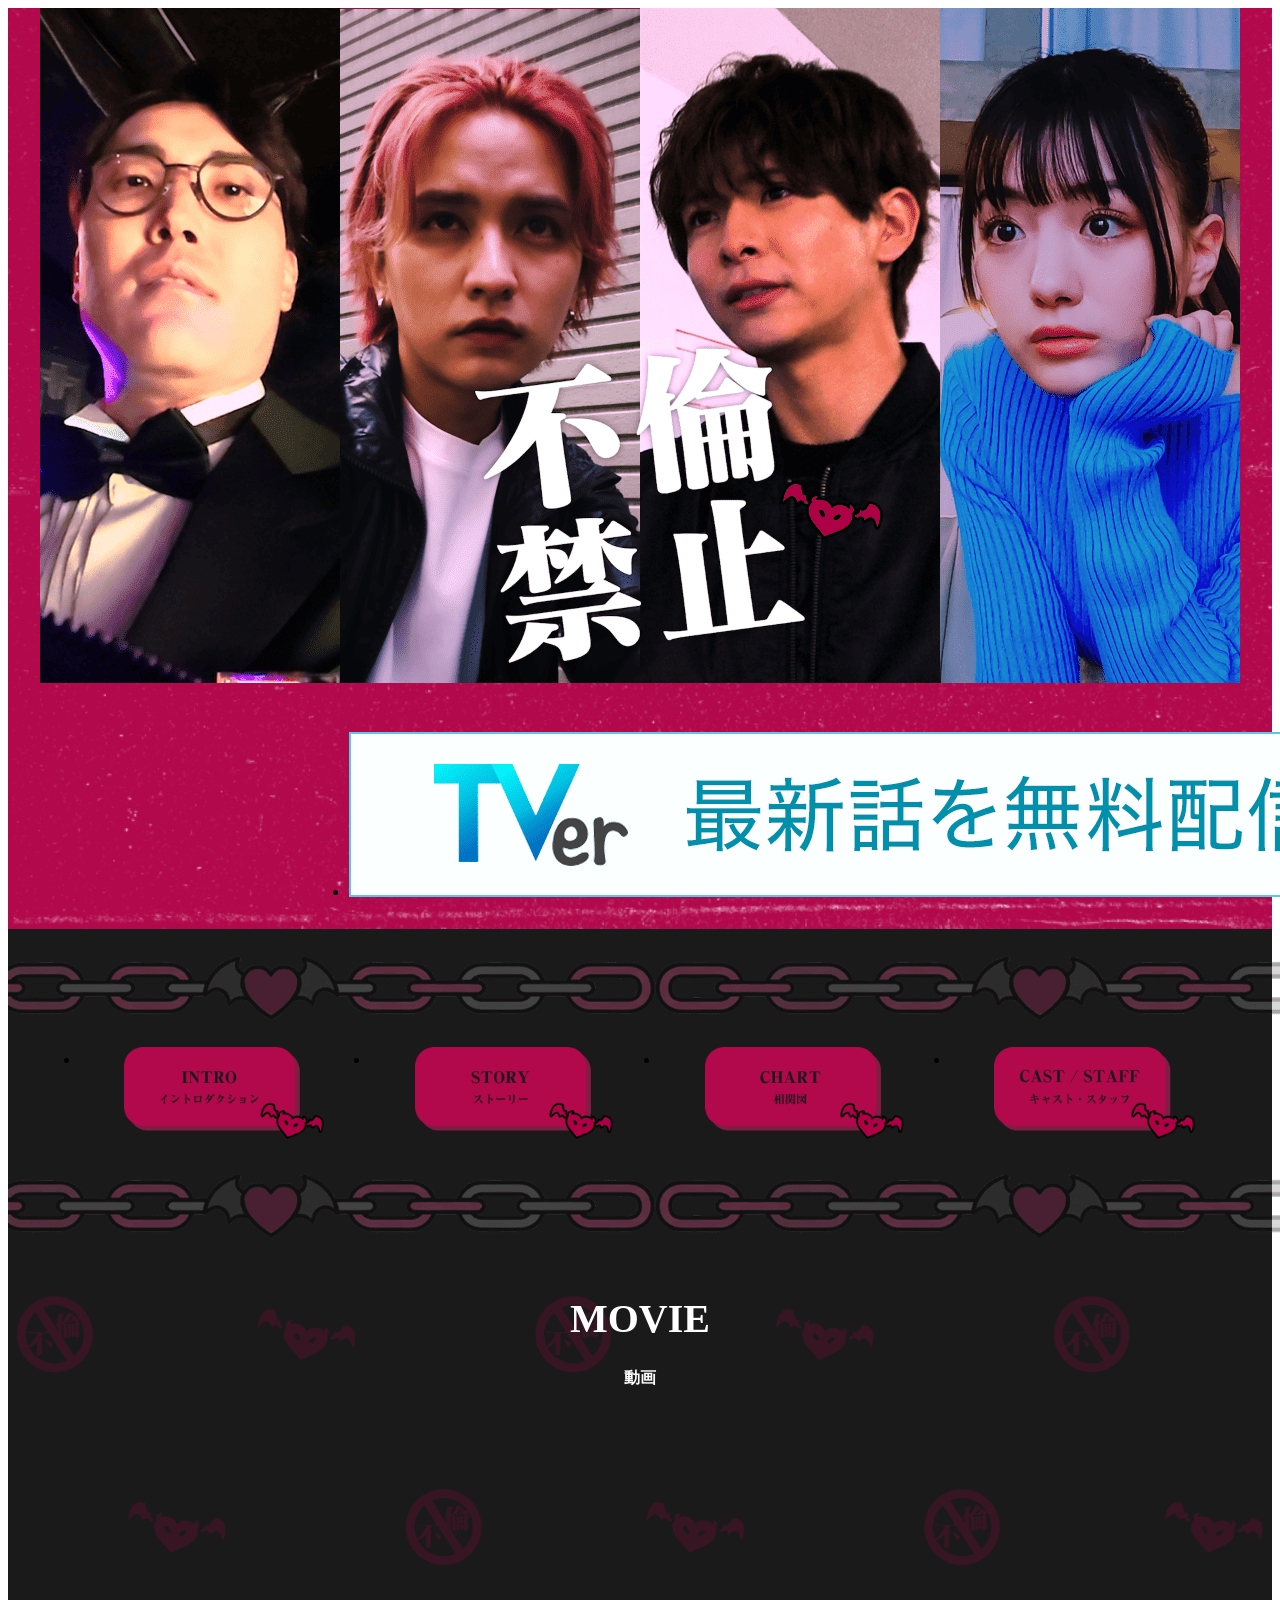
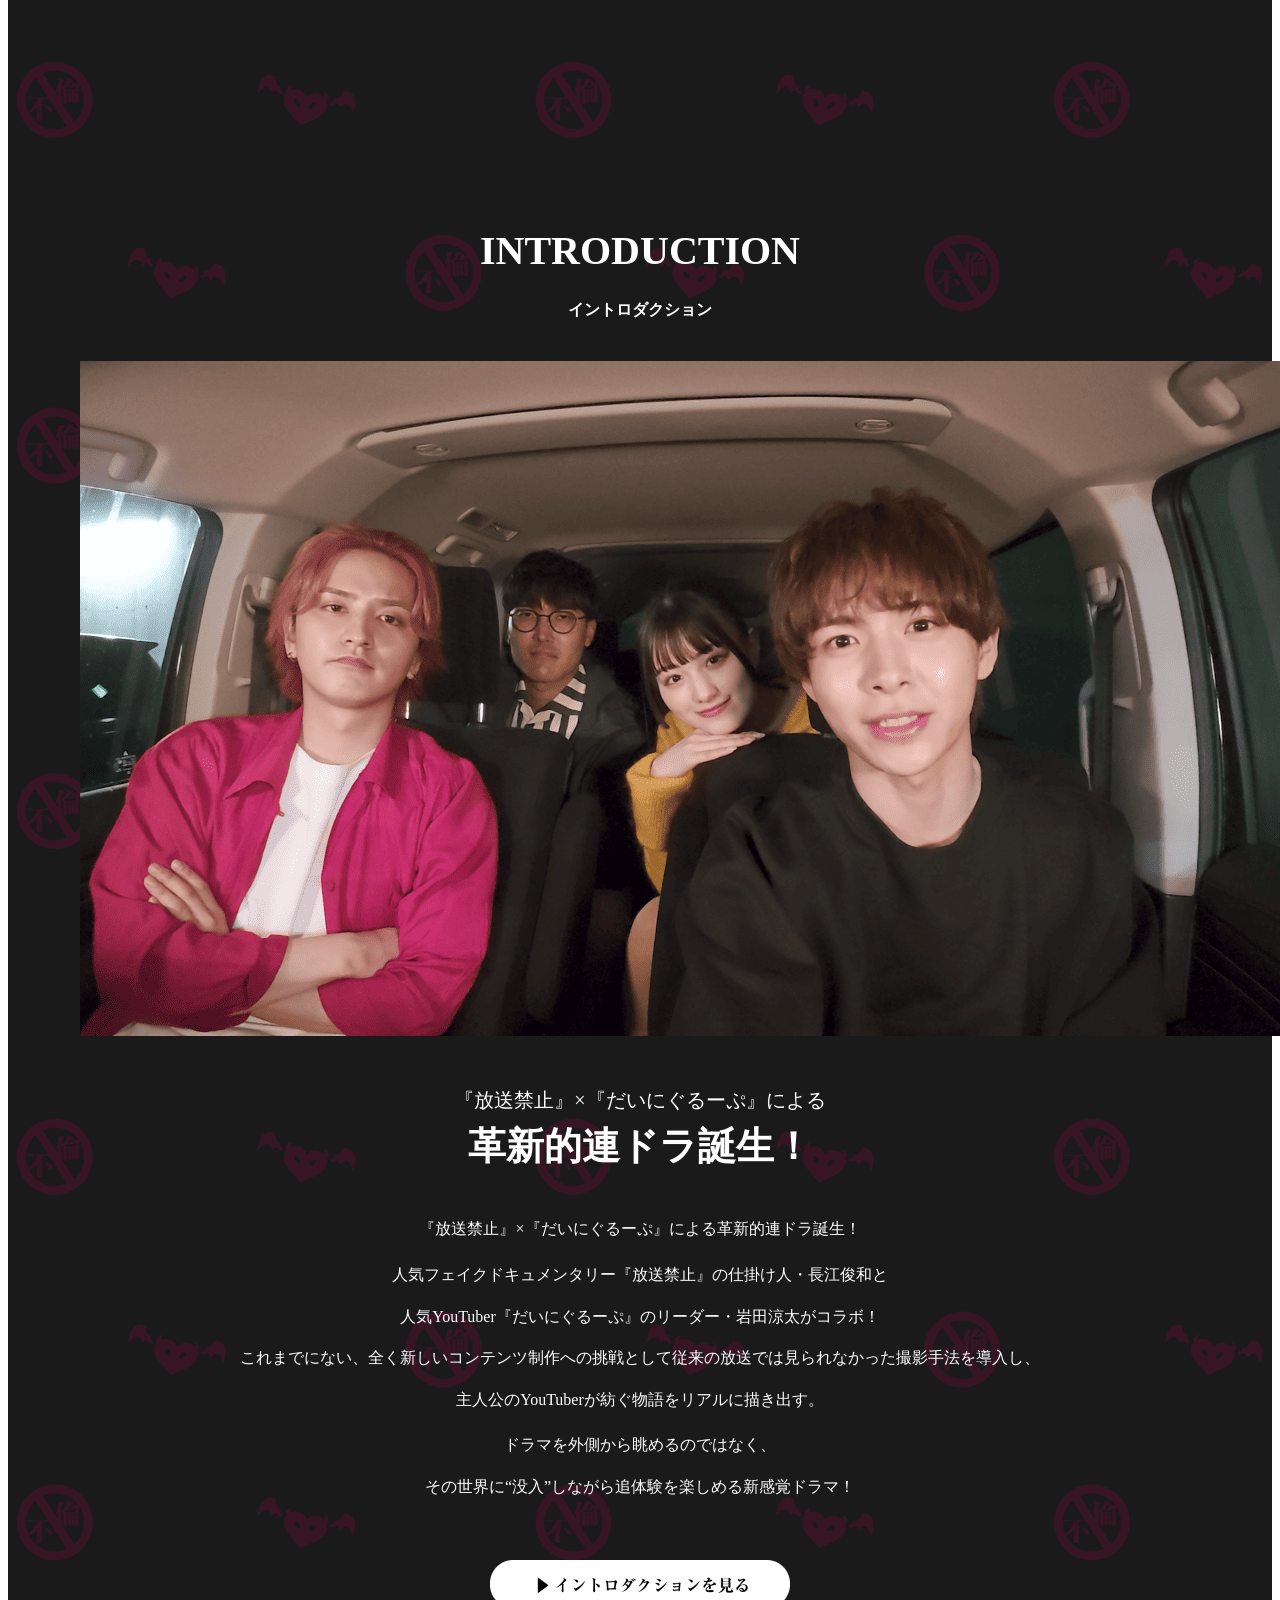
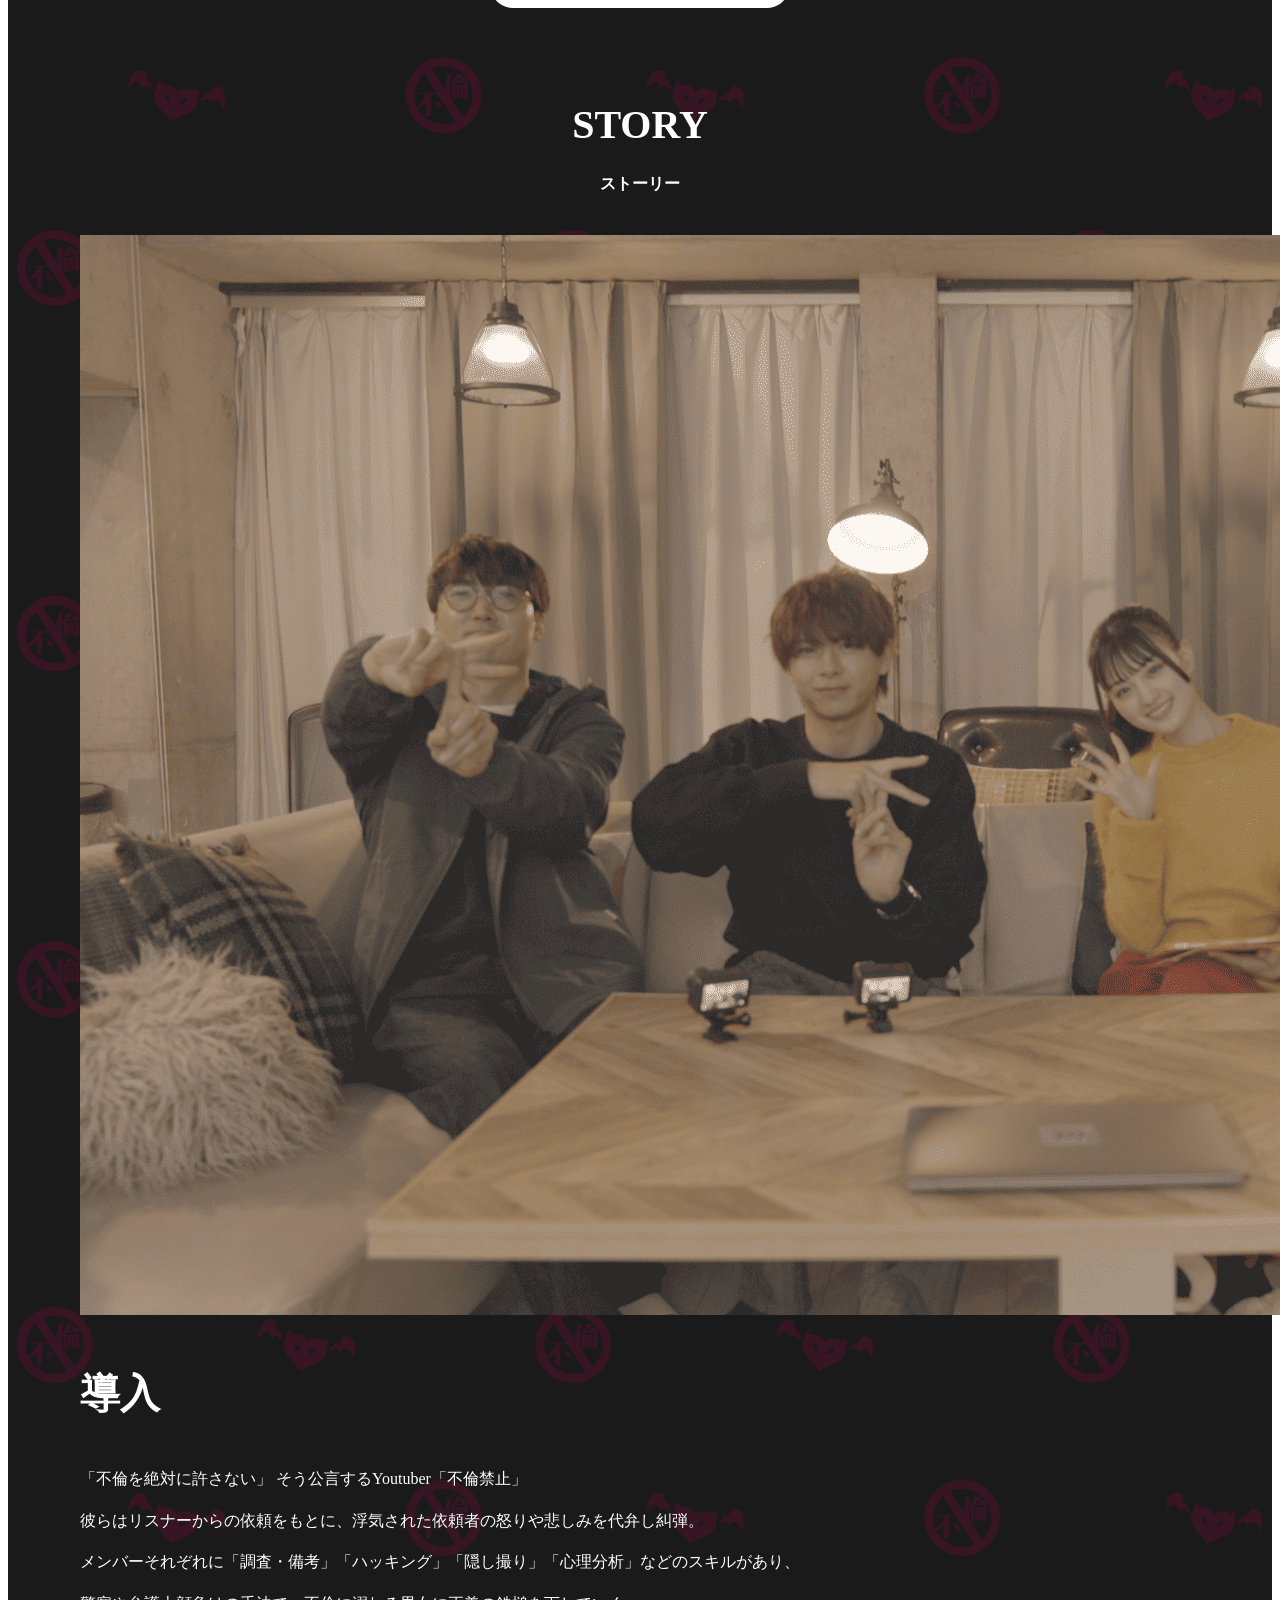
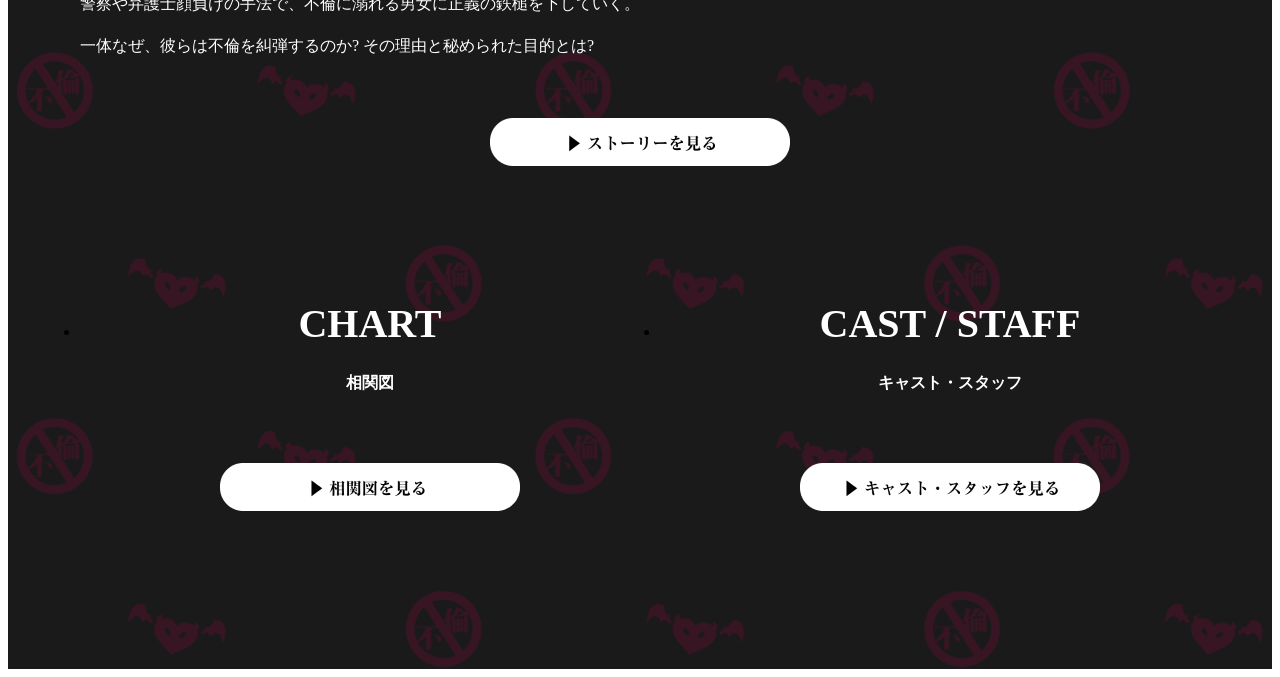
==== commit d66db71d: "不具合修正" ====
--- a/index.html
+++ b/index.html
@@ -2,6 +2,13 @@
 <html lang="ja">
 
 <head prefix="og: http://ogp.me/ns# fb: http://ogp.me/ns/fb# article: http://ogp.me/ns/article#">
+  <script type="text/javascript" charset="UTF-8" async="" defer=""
+    src="https://s-rtb.send.microad.jp/ad?spot=8e0c532f0b953eeabd53ea2df52ade4b&amp;cb=microadCompass.AdRequestor.callback&amp;url=https%3A%2F%2Fwww.check.fujitv.co.jp%2Fdrama2023%2Fstory%2Findex.html&amp;vo=true&amp;mimes=%5B100%2C300%2C301%2C302%5D&amp;aids=%5B%7B%22type%22%3A2%2C%22id%22%3A%22c3f3a48a92d8c973129891f8e00194031cb83342d84521b5%22%7D%2C%7B%22type%22%3A21%2C%22id%22%3A%2201KJJAP0Q1MANFX4GPAG6HMB9S%22%7D%2C%7B%22type%22%3A6%2C%22id%22%3A%22%22%7D%5D&amp;ch=%7B%22architecture%22%3A%22%22%2C%22bitness%22%3A%2264%22%2C%22fullVersionList%22%3A%5B%7B%22brand%22%3A%22Not%3AA-Brand%22%2C%22version%22%3A%2299.0.0.0%22%7D%2C%7B%22brand%22%3A%22Microsoft%20Edge%22%2C%22version%22%3A%22145.0.3800.82%22%7D%2C%7B%22brand%22%3A%22Chromium%22%2C%22version%22%3A%22145.0.7632.117%22%7D%5D%2C%22mobile%22%3Atrue%2C%22model%22%3A%22Nexus%205%22%2C%22platform%22%3A%22Android%22%2C%22platformVersion%22%3A%226.0%22%7D&amp;cbt=10db0e5220bb14019ca951b05d&amp;pa=true&amp;ar=true&amp;ver=%5B%22compass.js.v1.20.2%22%5D&amp;gpid=%2F125851754%2Ffujitv_sp%2Fspbadge300_1&amp;adservname=gam&amp;adservadslot=%2F125851754%2Ffujitv_sp%2Fspbadge300_1"></script>
+  <script type="text/javascript" charset="UTF-8" async="" defer=""
+    src="https://s-rtb.send.microad.jp/ad?spot=ab532a1aeb364d5232d9e3ddefc05df5&amp;cb=microadCompass.AdRequestor.callback&amp;url=https%3A%2F%2Fwww.check.fujitv.co.jp%2Fdrama2023%2Fstory%2Findex.html&amp;vo=true&amp;mimes=%5B100%2C300%2C301%2C302%5D&amp;aids=%5B%7B%22type%22%3A2%2C%22id%22%3A%22c3f3a48a92d8c973129891f8e00194031cb83342d84521b5%22%7D%2C%7B%22type%22%3A21%2C%22id%22%3A%2201KJJAP0Q1MANFX4GPAG6HMB9S%22%7D%2C%7B%22type%22%3A6%2C%22id%22%3A%22%22%7D%5D&amp;ch=%7B%22architecture%22%3A%22%22%2C%22bitness%22%3A%2264%22%2C%22fullVersionList%22%3A%5B%7B%22brand%22%3A%22Not%3AA-Brand%22%2C%22version%22%3A%2299.0.0.0%22%7D%2C%7B%22brand%22%3A%22Microsoft%20Edge%22%2C%22version%22%3A%22145.0.3800.82%22%7D%2C%7B%22brand%22%3A%22Chromium%22%2C%22version%22%3A%22145.0.7632.117%22%7D%5D%2C%22mobile%22%3Atrue%2C%22model%22%3A%22Nexus%205%22%2C%22platform%22%3A%22Android%22%2C%22platformVersion%22%3A%226.0%22%7D&amp;cbt=d32b3aed05f020019ca951b05c&amp;pa=true&amp;ar=true&amp;ver=%5B%22compass.js.v1.20.2%22%5D&amp;gpid=%2F125851754%2Ffujitv_sp%2Fspbadge320_1&amp;adservname=gam&amp;adservadslot=%2F125851754%2Ffujitv_sp%2Fspbadge320_1"></script>
+  <script async="" src="https://scripts.clarity.ms/0.8.55/clarity.js"></script>
+  <script type="text/javascript" async="" src="https://script.4dex.io/a/latest/adagio.js" id="adagiojs-2f1285ab25136c8"
+    data-pid="1044"></script>
   <meta charset="UTF-8">
   <!--↓制作者 head挿入エリア-->
 
@@ -9,7 +16,7 @@
   <link rel="apple-touch-icon" sizes="152x152" href="//www.fujitv.co.jp/s_cx/images/fuji.png">
   <link rel="apple-touch-icon-precomposed" href="//www.fujitv.co.jp/s_cx/images/fuji.png">
   <link rel="shortcut icon" href="//www.fujitv.co.jp/favicon.ico">
-  <meta name="viewport" content="width=device-width,initial-scale=1.0" />
+  <meta name="viewport" content="width=device-width,initial-scale=1.0, viewport-fit=cover">
   <!-- TODO:OGP -->
   <meta name="twitter:card" content="summary" />
   <meta property="og:title" content="不倫禁止 - フジテレビ" />
@@ -30,19 +37,21 @@
   <title>不倫禁止 - フジテレビ</title>
   <!--↑制作者 head挿入・修正エリア-->
 
-  <!-- ↓フジテレビ共通CSS設定 -->
+  <!-- フジテレビ共通設定 -->
   <meta name="format-detection" content="telephone=no">
   <link rel="stylesheet" href="//www.fujitv.co.jp/common/css/pg_default.css">
   <link rel="stylesheet" href="//www.fujitv.co.jp/common/css/aside.css">
   <script type="text/javascript" src="//www.fujitv.co.jp/js/fujimenu.js"></script>
-  <!-- ↑フジテレビ共通CSS設定 -->
-
-  <!-- ↓番組CSS設定 -->
-  <link rel="stylesheet" href="./css/drama_template.css">
-  <link rel="stylesheet" href="./css/utility.css">
-  <!-- ↑番組CSS設定 -->
-
+  <!-- フジテレビ共通設定 -->
+  <!-- dramaTenplate CSS -->
+  <link rel="stylesheet" href="./css/drama_template.css" />
+  <link rel="stylesheet" href="./css/utility.css" />
+  <link rel="stylesheet" href="./css/update.css" />
+  <link rel="stylesheet" href="./css/cx-mezamashi-media-feed.css">
+  <link rel="stylesheet" href="./css/swiper.min.css">
+  <!-- dramaTenplate CSS -->
 </head>
+
 
 <body oncontextmenu="return false;">
   <div id="cx_spContentsWrap">
@@ -113,7 +122,7 @@
                   <img src="./photo/furinkinshi_top_introduction.png" class="content__sample_img" alt="イントロダクション">
                   <div class="mb-40 mt-40">
                     <span class="fs-20">『放送禁止』×『だいにぐるーぷ』による<br></span>
-                    <b class="fs-40">革新的連ドラ誕生！</b>
+                    <b class="fs-38">革新的連ドラ誕生！</b>
                   </div>
                   <p class="fs-16 mb-20">『放送禁止』×『だいにぐるーぷ』による革新的連ドラ誕生！</p>
                   <p class="fs-16">人気フェイクドキュメンタリー『放送禁止』の仕掛け人・長江俊和と</p>
@@ -124,7 +133,9 @@
                   <p class="fs-16">その世界に“没入”しながら追体験を楽しめる新感覚ドラマ！</p>
                   <div class="a-center mb-60 mt-60">
                     <a href="./introduction/index.html" class="box_link">
-                      <img src="./photo/furinkinshi_box_introduction.png" class="content__img" alt="イントロダクション"></a>
+                      <img src="./photo/furinkinshi_box_introduction_pc.png" class="content__img_pc" alt="イントロダクション">
+                      <img src="./photo/furinkinshi_box_introduction_sp.png" class="content__img_sp"
+                        alt="イントロダクション"></a>
                   </div>
                 </div><!-- /content__body -->
               </section>
@@ -145,7 +156,8 @@
                   <p class="fs-16">一体なぜ、彼らは不倫を糾弾するのか? その理由と秘められた目的とは?</p>
                   <div class="a-center mb-60 mt-60">
                     <a href="./story/index.html" class="box_link">
-                      <img src="./photo/furinkinshi_box_story.png" class="content__img" alt="ストーリー"></a>
+                      <img src="./photo/furinkinshi_box_story_pc.png" class="content__img_pc" alt="ストーリー">
+                      <img src="./photo/furinkinshi_box_story_sp.png" class="content__img_sp" alt="ストーリー"></a>
                   </div>
                 </div><!-- /content__body -->
               </section>
@@ -159,7 +171,8 @@
                       </div><!-- /content__title -->
                       <div class="a-center mb-60 mt-60">
                         <a href="./chart/index.html" class="box_link">
-                          <img src="./photo/furinkinshi_box_chart.png" class="content__img" alt="相関図"></a>
+                          <img src="./photo/furinkinshi_box_chart_pc.png" class="content__img_pc" alt="相関図">
+                          <img src="./photo/furinkinshi_box_chart_sp.png" class="content__img_sp" alt="相関図"></a>
                       </div>
                     </li>
                     <li class="menu__item nav-caststaff a-center">
@@ -169,7 +182,9 @@
                       </div><!-- /content__title -->
                       <div class="a-center mb-60 mt-60">
                         <a href="./caststaff/index.html" class="box_link">
-                          <img src="./photo/furinkinshi_box_caststaff.png" class="content__img" alt="キャスト・スタッフ" /></a>
+                          <img src="./photo/furinkinshi_box_caststaff_pc.png" class="content__img_pc" alt="キャスト・スタッフ" />
+                          <img src="./photo/furinkinshi_box_caststaff_sp.png" class="content__img_sp"
+                            alt="キャスト・スタッフ" /></a>
                       </div>
                     </li>
                   </ul><!-- /menu -->
@@ -181,40 +196,54 @@
         </div><!-- /fp-wrap -->
       </div><!-- /pc-bg -->
 
-      <!-- ↓共通エリア-->
-      <!-- ↓共通エリア番組用-->
-      <!-- <section id="contents-aside">
-        <aside-contents-premium></aside-contents-premium>
-      </section> -->
-      <!-- ↑共通エリア番組用-->
-
-      <!-- ↓共通エリア番組以外用-->
-      <!-- <section id="fp-aside">
+      <!--↓共通エリア-->
+      <section id="fp-aside">
         <aside-fp-premium></aside-fp-premium>
-      </section> -->
-      <!-- ↑共通エリア番組以外用-->
-
-      <!-- ↓標準フッター-->
+      </section>
+
       <script type="text/javascript">fujimenu.writeGbfooter();</script>
-      <!-- ↑標準フッター-->
     </div>
   </div>
-  <!-- ↑共通エリア-->
-
-  <!-- ↓共通エリアJavaScript記述エリア-->
-  <script type="text/javascript" src="/common/js/cx_aside_premium.js"></script>
+  <!--↑共通エリア-->
+
+  <!--↓制作者 JavaScript記述エリア-->
+  <script type="text/javascript" src="//www.fujitv.co.jp/common/js/cx_aside_premium.js"></script>
+  <script type="text/javascript" src="//www.fujitv.co.jp/common/js/libs/jquery/jquery-1.11.3.min.js"></script>
+  <script type="text/javascript" src="//www.fujitv.co.jp/common/js/cx_video.js"></script>
+  <script type="text/javascript" src="//www.fujitv.co.jp/common/js/cx_instagram.js"></script>
+  <script type="text/javascript" src="//www.fujitv.co.jp/common/js/cx_mezamashi_media_feed.js"></script>
+  <script type="text/javascript" src="./js/resizeIframe.js"></script>
   <script type="text/javascript">
     fujitv.addEventFunc(window, "load", function () { fujitv.imgProtect(".cx_imgProtect"); });
     fujitv.addPagetopBtn("#000000");
   </script>
-  <!-- ↑共通エリアJavaScript記述エリア-->
-
-  <!-- ↓制作者 JavaScript記述エリア-->
-  <script type="text/javascript" src="//www.fujitv.co.jp/common/js/libs/jquery/jquery-1.11.3.min.js"></script>
-  <script type="text/javascript" src="./js/resizeIframe.js"></script>
-  <script type="text/javascript" src="//www.fujitv.co.jp/common/js/cx_video.js"></script>
-  <script type="text/javascript" src="//www.fujitv.co.jp/common/js/cx_instagram.js"></script>
-  <!-- ↑制作者 JavaScript記述エリア-->
+
+  <!-- swiper script -->
+  <script src="./js/swiper.min.js"></script>
+  <script>
+    let slider1 = new Swiper('#what-is-new.swiper-container', {
+      navigation: {
+        nextEl: '.swiper-next',
+        prevEl: '.swiper-prev',
+      },
+      slidesPerView: 1.3,
+      watchOverflow: true,
+      spaceBetween: 8,
+      centeredSlides: true,//1枚目のスライド中央配置
+      breakpoints: {
+        // スライドの表示枚数：769px以上の場合
+        769: {
+          slidesPerView: 3,
+          slidesPerGroup: 3,
+          watchOverflow: true,
+          spaceBetween: 8,
+          centeredSlides: false,
+        },
+      },
+    })
+  </script>
+  <!-- /swiper script -->
+  <!--↑制作者 JavaScript記述エリア-->
 
 </body>
 
--- a/css/drama_template.css
+++ b/css/drama_template.css
@@ -27,7 +27,7 @@
 
 @media screen and (max-width: 768px) {
   html {
-    font-size: 40%;
+    font-size: 60%;
   }
 
   body {
@@ -251,7 +251,7 @@
 }
 
 .menu--4.menu--sp2 .menu__item.nav-intro a {
-  background-image: url(../photo/furinkinshi_nav_introduction.png);
+  background-image: url(../photo/furinkinshi_nav_introduction_pc.png);
 }
 
 .menu--4.menu--sp2 .menu__item.nav-intro a:hover {
@@ -259,7 +259,7 @@
 }
 
 .menu--4.menu--sp2 .menu__item.nav-story a {
-  background-image: url(../photo/furinkinshi_nav_story.png);
+  background-image: url(../photo/furinkinshi_nav_story_pc.png);
 }
 
 .menu--4.menu--sp2 .menu__item.nav-story a:hover {
@@ -267,7 +267,7 @@
 }
 
 .menu--4.menu--sp2 .menu__item.nav-chart a {
-  background-image: url(../photo/furinkinshi_nav_chart.png);
+  background-image: url(../photo/furinkinshi_nav_chart_pc.png);
 }
 
 .menu--4.menu--sp2 .menu__item.nav-chart a:hover {
@@ -275,7 +275,7 @@
 }
 
 .menu--4.menu--sp2 .menu__item.nav-caststaff a {
-  background-image: url(../photo/furinkinshi_nav_caststaff.png);
+  background-image: url(../photo/furinkinshi_nav_caststaff_pc.png);
 }
 
 .menu--4.menu--sp2 .menu__item.nav-caststaff a:hover {
@@ -387,6 +387,22 @@
   .menu--default a small {
     display: block;
     font-size: 1rem;
+  }
+
+  .menu--4.menu--sp2 .menu__item.nav-intro a {
+    background-image: url(../photo/furinkinshi_nav_introduction_sp.png);
+  }
+
+  .menu--4.menu--sp2 .menu__item.nav-story a {
+    background-image: url(../photo/furinkinshi_nav_story_sp.png);
+  }
+
+  .menu--4.menu--sp2 .menu__item.nav-chart a {
+    background-image: url(../photo/furinkinshi_nav_chart_sp.png);
+  }
+
+  .menu--4.menu--sp2 .menu__item.nav-caststaff a {
+    background-image: url(../photo/furinkinshi_nav_caststaff_sp.png);
   }
 }
 
@@ -464,6 +480,14 @@
   background-size: cover;
 }
 
+.content__img_pc {
+  display: inline;
+}
+
+.content__img_sp {
+  display: none;
+}
+
 @media screen and (max-width: 768px) {
   .contents_update {
     /* -----------★変更★-----------*/
@@ -488,8 +512,12 @@
     padding-bottom: 2rem;
   }
 
-  .content__img {
-    width: 200px;
+  .content__img_pc {
+    display: none;
+  }
+
+  .content__img_sp {
+    display: inline;
   }
 }
 
--- a/css/update.css
+++ b/css/update.css
@@ -0,0 +1,46 @@
+@charset "UTF-8";
+
+/* ========================================================
+  TVerバナー 告知
+  ======================================================== */
+.s-bnr__item--tver a:before, .s-bnr__item--tver:before {
+  content: "第○話無料配信中";
+  width: 140px;
+}
+
+
+.s-bnr__item--tver a, .s-bnr__item--tver {
+  position: relative;
+}
+
+.s-bnr__item--tver a:before, .s-bnr__item--tver:before {
+  color: #FFF;
+  background-color: #e95894;
+  text-decoration: none;
+  text-indent: 0;
+  display: block;
+  border-radius: 4px;
+  font-size: 13px;
+  line-height: 1;
+  padding: 5px 0;
+  text-align: center;
+  position: absolute;
+  top: -16px;
+  left: 10px;
+  z-index: 10;
+}
+
+@media screen and (max-width: 768px) {
+  .nav-story a:before, .nav-story:before {
+    font-size: 13px;
+    width: 36.46vw;
+    position: absolute;
+    top: -1.82vw;
+  }
+
+  /*768px font-size 20px */
+  .nav-story a:before, .nav-story:before {
+    font-size: 2.6vw;
+    padding: 1.04vw 0;
+  }
+}
--- a/css/cx-mezamashi-media-feed.css
+++ b/css/cx-mezamashi-media-feed.css
@@ -0,0 +1,118 @@
+@charset "UTF-8";
+/**
+ * めざましmediaカルーセル：cx-mezamashi-media-feedスタイル設定
+*/
+
+/* カルーセルエリアコンテナ */
+.cx-mezamashi-media-feed-carousel-container .cx-mezamashi-media-feed-carousel {
+  width: 88%;
+}
+
+/* カルーセルスライド */
+.cx-mezamashi-media-feed-carousel-container .cx-mezamashi-media-feed-carousel-item {
+  padding: 16px;
+  background-color: #f2f2f2;
+  /* スライド背景色変更の場合はここを変更 */
+  height: auto;
+}
+
+/* スライド内リンクエリア */
+.cx-mezamashi-media-feed-carousel-container .cx-mezamashi-media-feed-carousel-item-link {
+  height: 100%;
+  text-decoration: none;
+}
+
+.cx-mezamashi-media-feed-carousel-container .cx-mezamashi-media-feed-carousel-item-link:hover {
+  text-decoration: underline;
+}
+
+/* スライド内画像エリア */
+.cx-mezamashi-media-feed-carousel-container .cx-mezamashi-media-feed-carousel-item-img {
+  margin: 0;
+}
+
+/* スライド内 img */
+.cx-mezamashi-media-feed-carousel-container .cx-mezamashi-media-feed-carousel-item-img img {
+  max-width: 100%;
+  height: auto;
+  box-sizing: border-box;
+  object-fit: contain;
+}
+
+/* スライド内日付 */
+.cx-mezamashi-media-feed-carousel-container .cx-mezamashi-media-feed-carousel-item-date {
+  display: inline-block;
+  margin: 5px 0 0 0;
+  color: #4e4e4e;
+}
+
+/* スライド内テキスト */
+.cx-mezamashi-media-feed-carousel-container .cx-mezamashi-media-feed-carousel-item-text {
+  margin: 5px 0;
+}
+
+/* ナビゲーション共通 */
+.cx-mezamashi-media-feed-carousel-container .cx-mezamashi-media-feed-carousel-navi {
+  position: absolute;
+  top: 50%;
+  transform: translateY(-50%);
+  width: 35px;
+  height: 35px;
+  cursor: pointer;
+  z-index: 1;
+}
+
+/* ナビゲーション 前後のスライドがない場合のprev、nextボタンの表示制御 */
+.cx-mezamashi-media-feed-carousel-container .cx-mezamashi-media-feed-carousel-navi.swiper-button-disabled {
+  opacity: 0;
+}
+
+/* ナビゲーション prev */
+.cx-mezamashi-media-feed-carousel-container .cx-mezamashi-media-feed-carousel-prev {
+  left: 18px;
+}
+
+/* ナビゲーション next */
+.cx-mezamashi-media-feed-carousel-container .cx-mezamashi-media-feed-carousel-next {
+  right: 18px;
+}
+
+/* ナビゲーション SVGアイコン */
+.cx-mezamashi-media-feed-carousel-container .cx-mezamashi-media-feed-carousel-navi .icon_svg {
+  width: 100%;
+  height: 100%;
+  border-radius: 50%;
+  background: #404040;
+  fill: #fff;
+}
+
+/**
+ * ナビゲーションをアイコン画像に変更する場合
+ * 以下のCSSをコメントアウトして設定可能
+*/
+/* .cx-mezamashi-media-feed-carousel-container .cx-mezamashi-media-feed-carousel-navi .icon_svg {
+  display: none
+}
+.cx-mezamashi-media-feed-carousel-container .cx-mezamashi-media-feed-carousel-navi {
+  background-size: contain;
+  background-position: center;
+  background-repeat: no-repeat;
+}
+.cx-mezamashi-media-feed-carousel-container .cx-mezamashi-media-feed-carousel-prev {
+  background-image: url("prev用アイコン画像のURL");
+}
+.cx-mezamashi-media-feed-carousel-container .cx-mezamashi-media-feed-carousel-next {
+  background-image: url("next用アイコン画像のURL");
+} */
+
+@media screen and (max-width: 768px) {
+  .cx-mezamashi-media-feed-carousel-container .cx-mezamashi-media-feed-carousel {
+    width: 100%;
+  }
+
+  /* 前後のスライドを薄く */
+  .cx-mezamashi-media-feed-carousel-container .cx-mezamashi-media-feed-carousel-item.swiper-slide-next,
+  .cx-mezamashi-media-feed-carousel-container .cx-mezamashi-media-feed-carousel-item.swiper-slide-prev {
+    opacity: .6;
+  }
+}
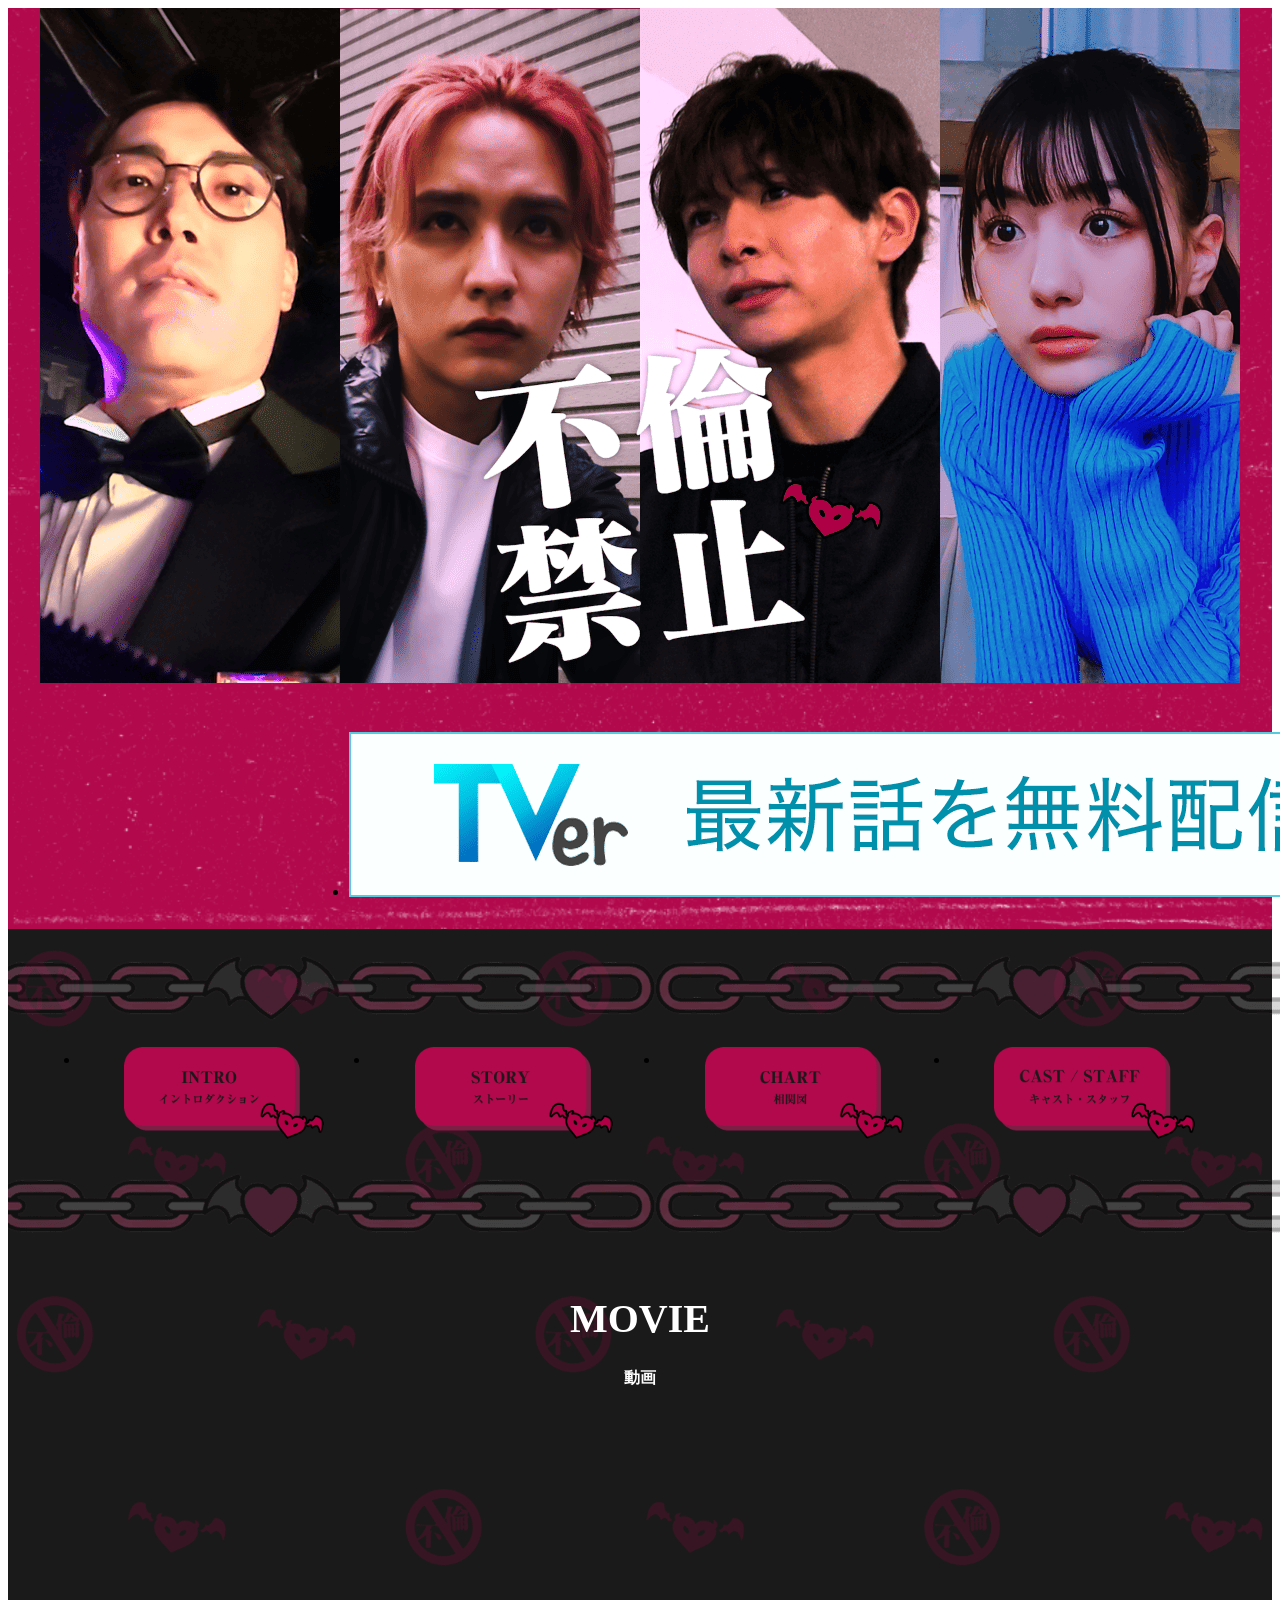
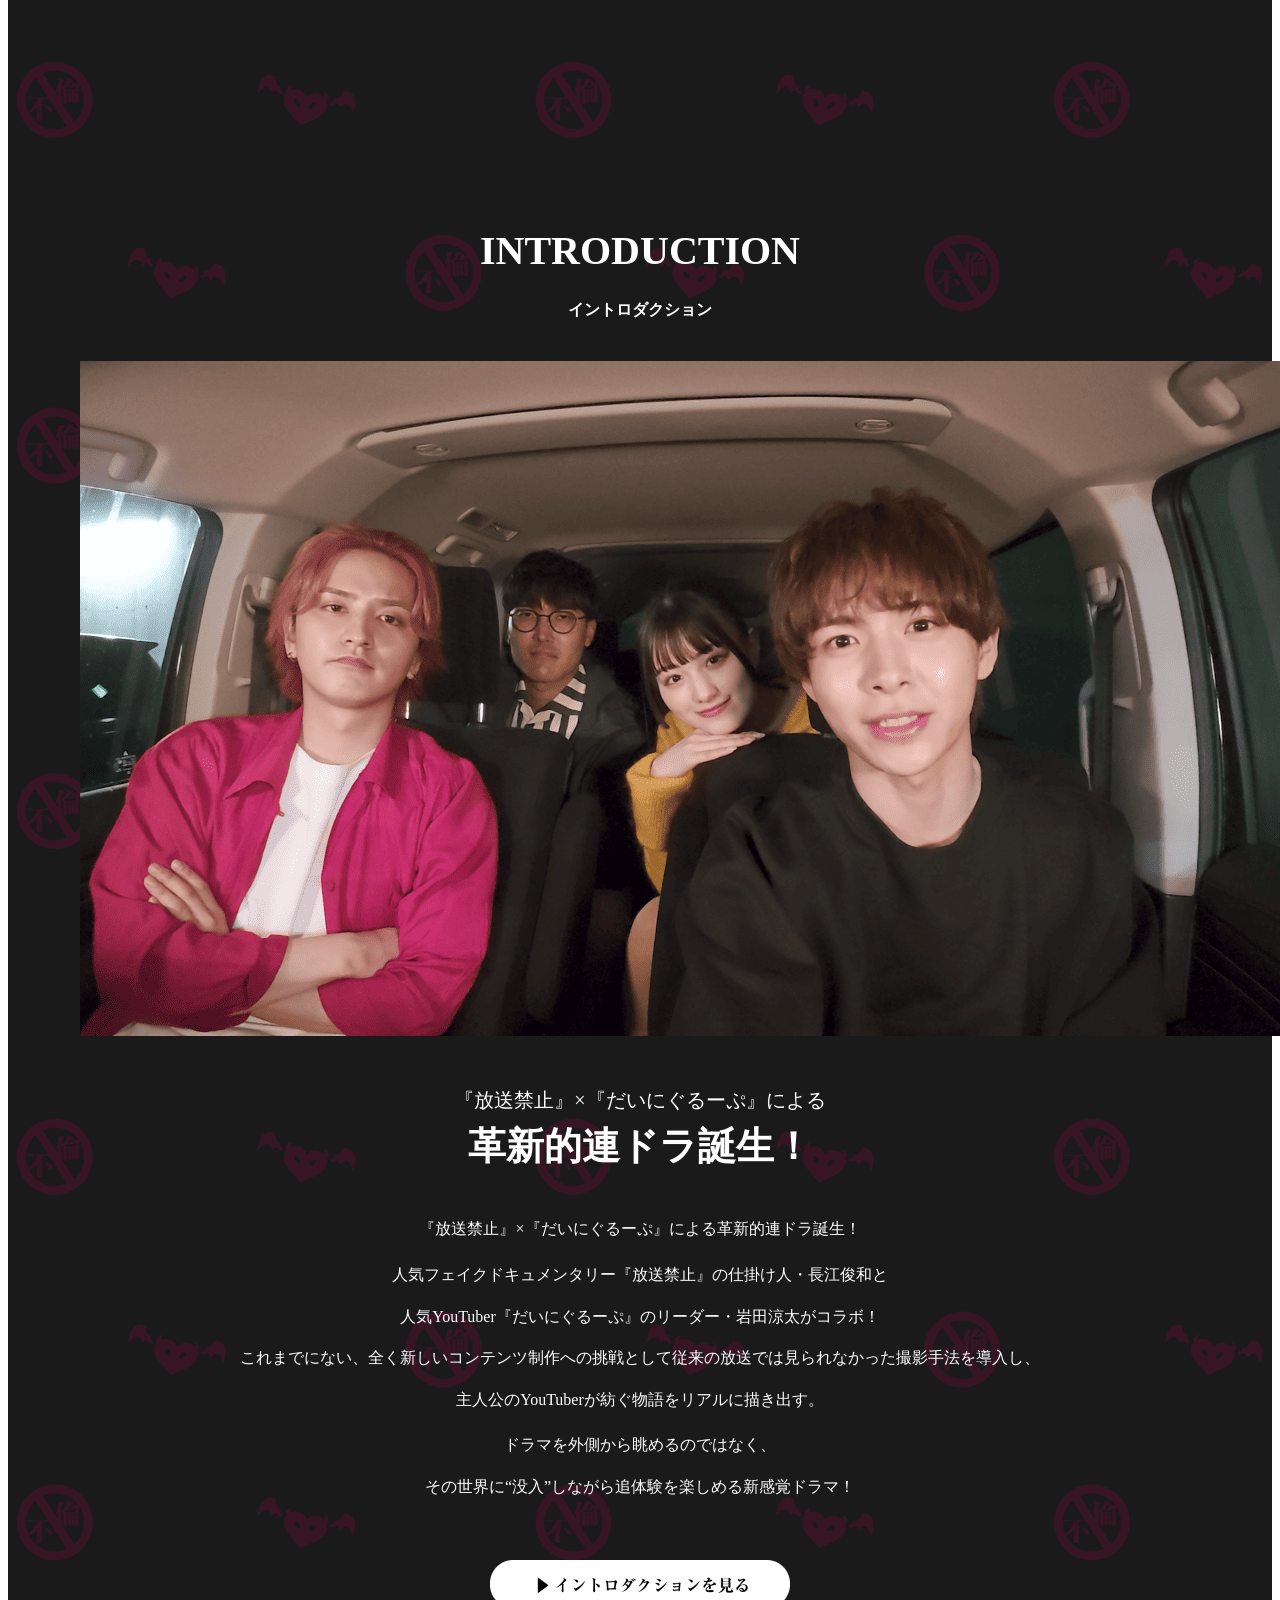
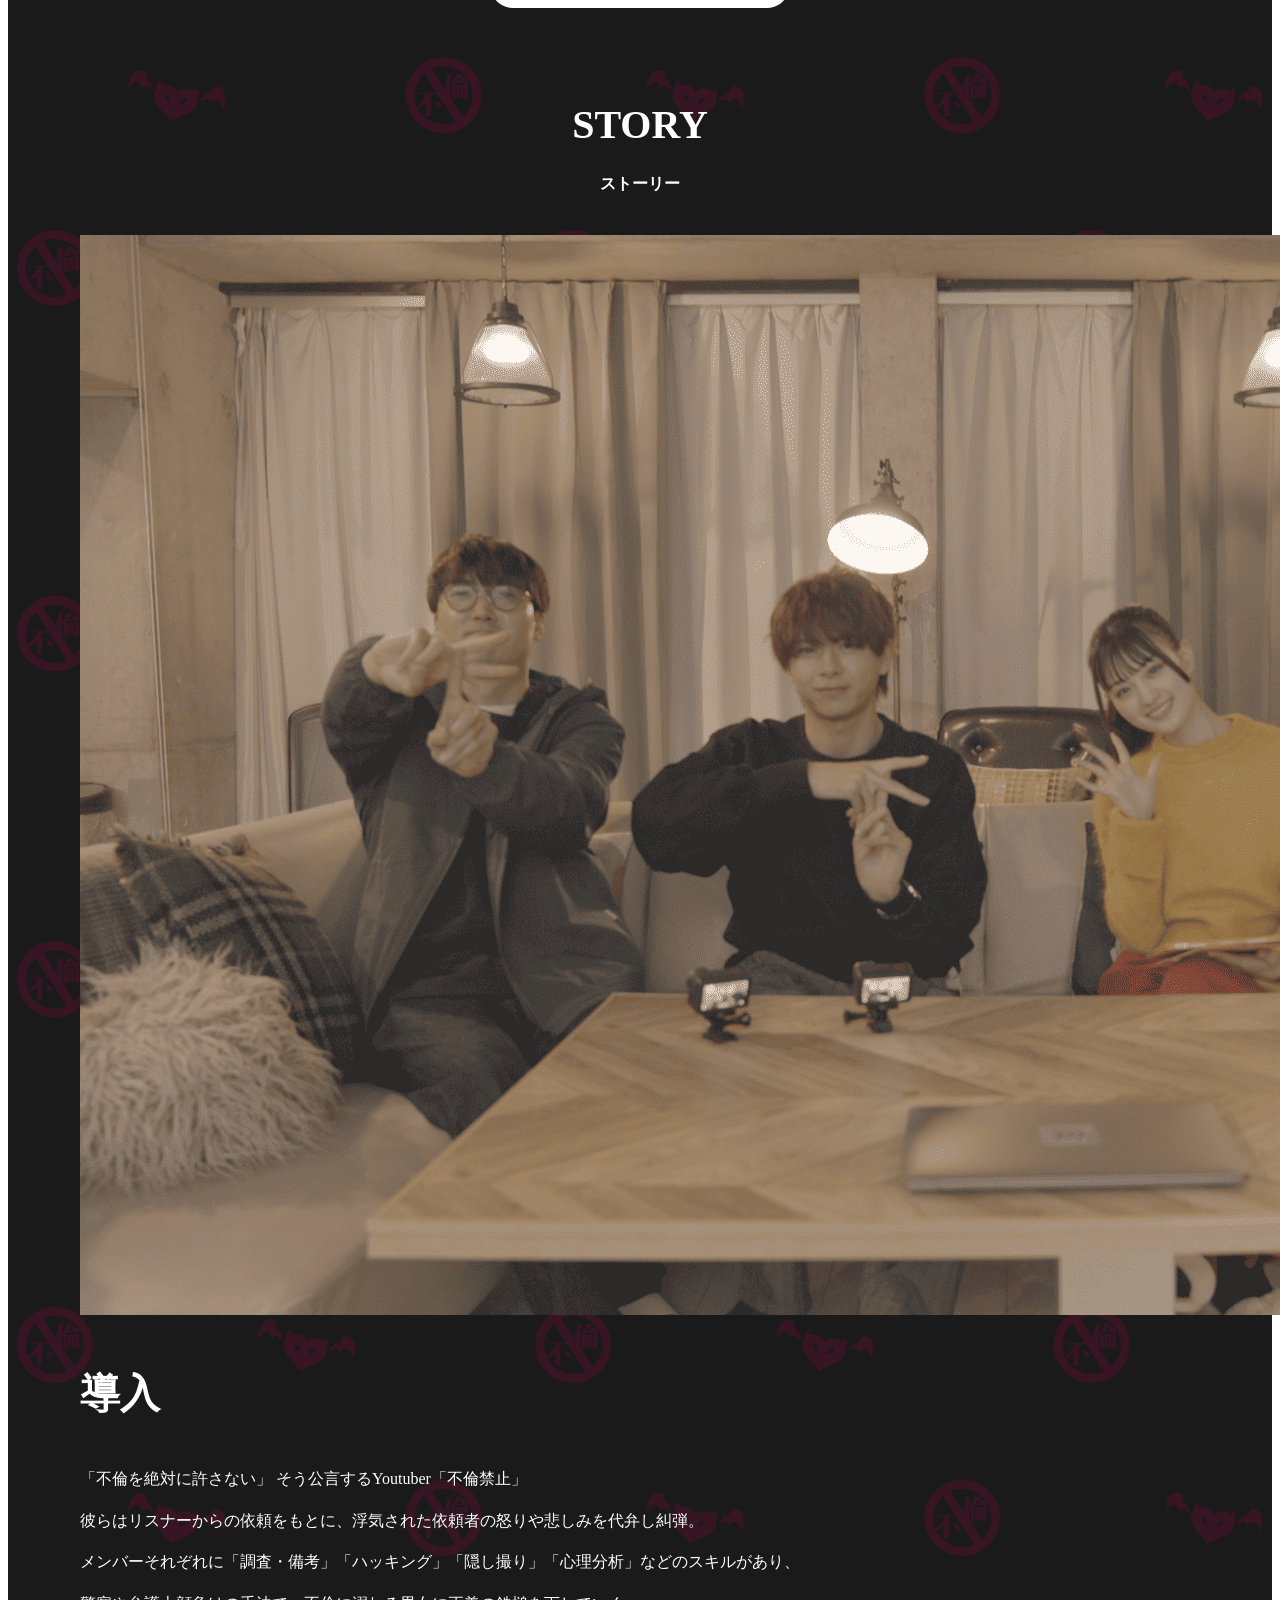
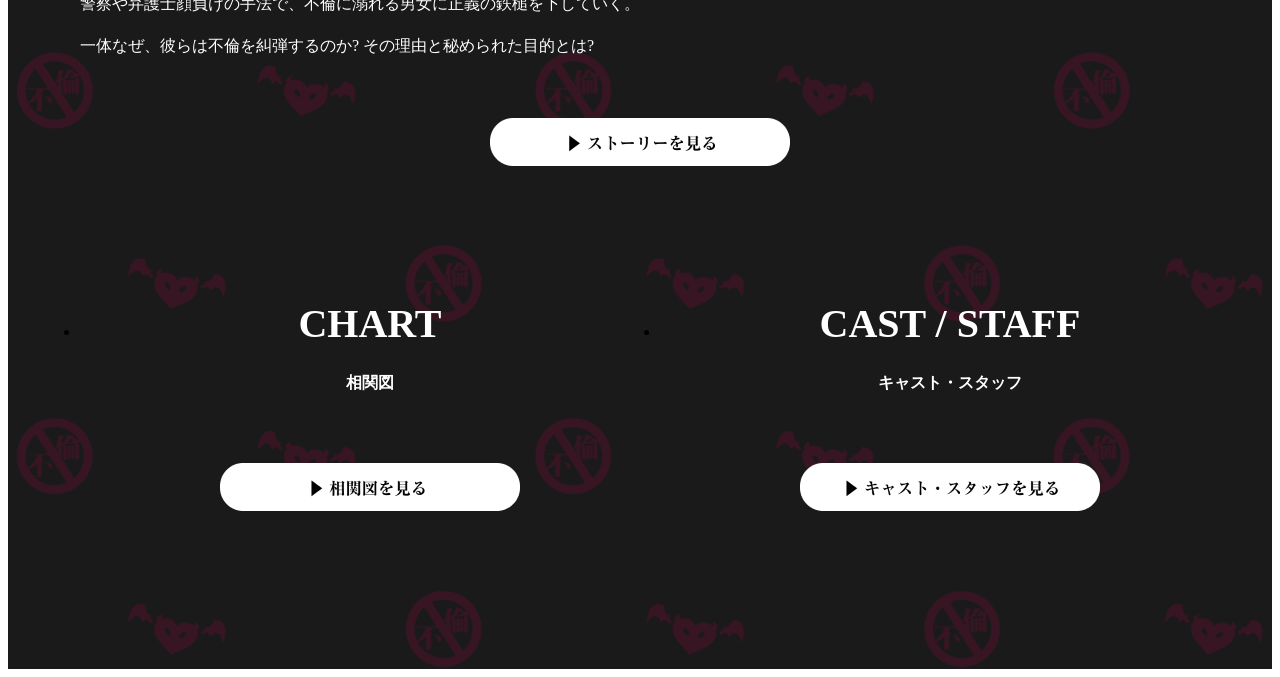
==== commit 2b20fa47: "不具合修正" ====
--- a/index.html
+++ b/index.html
@@ -68,7 +68,7 @@
             <header class="l-mainvisual">
               <div class="inner">
                 <div class="mainvisual">
-                  <a href="./index.html" target="_blank">
+                  <a href="./index.html">
                     <img src="./photo/furinkinshi_header_top.png" class="cx_imgProtect" alt="不倫禁止"></a>
                 </div><!-- /mainvisual -->
                 <ul class="flex s-bnr--top">
--- a/css/drama_template.css
+++ b/css/drama_template.css
@@ -200,10 +200,6 @@
 
 .box_link:hover {
   opacity: 0.6 !important;
-}
-
-.l-menu {
-  background: #1a1a1a;
 }
 
 .menu {
@@ -345,13 +341,9 @@
 
   .menu--4.menu--sp2 .menu__item {
     /* -----------★変更★-----------*/
-    width: 50%;
+    width: 46%;
     height: 80px;
-  }
-
-  .menu--4.menu--sp2 .menu__item a {
-    /* -----------★変更★-----------*/
-    background-size: 160px;
+    margin: 0 2%;
   }
 
   .menu--4.menu--sp2 .menu__item:first-child {
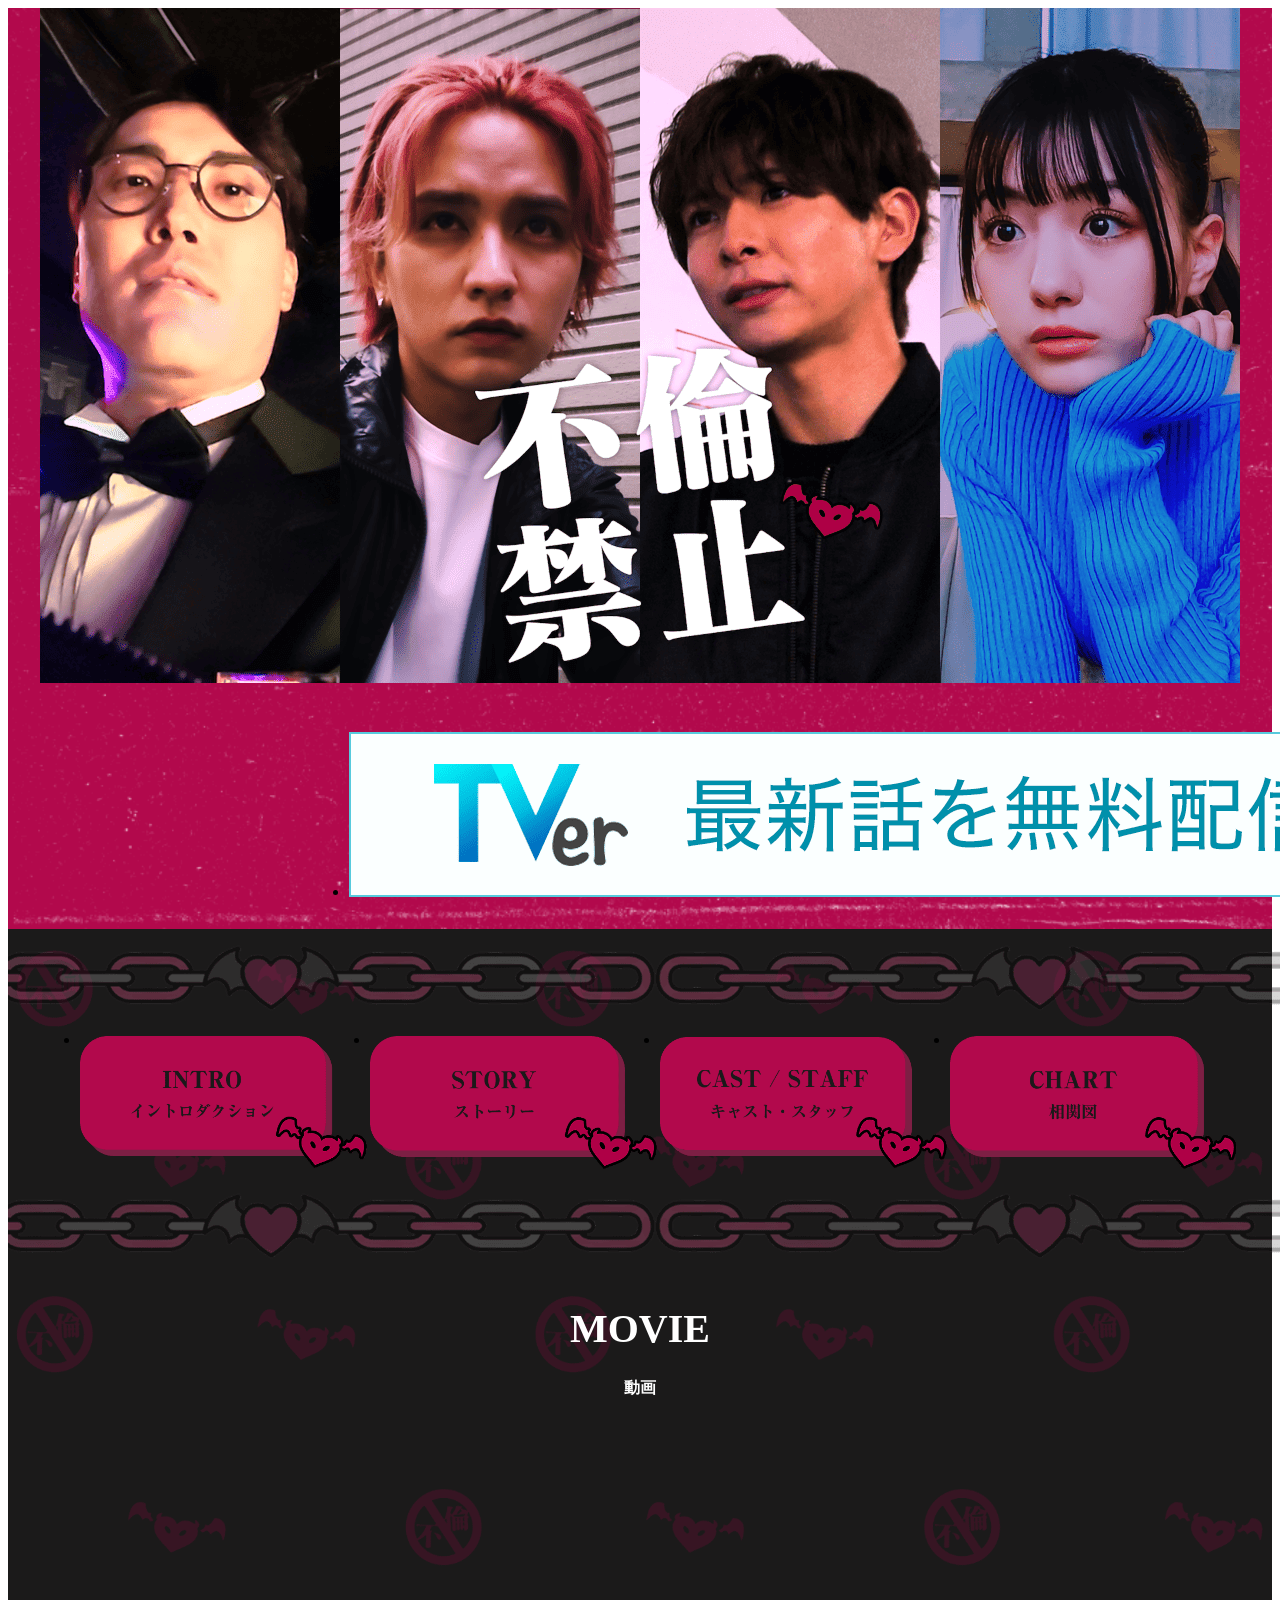
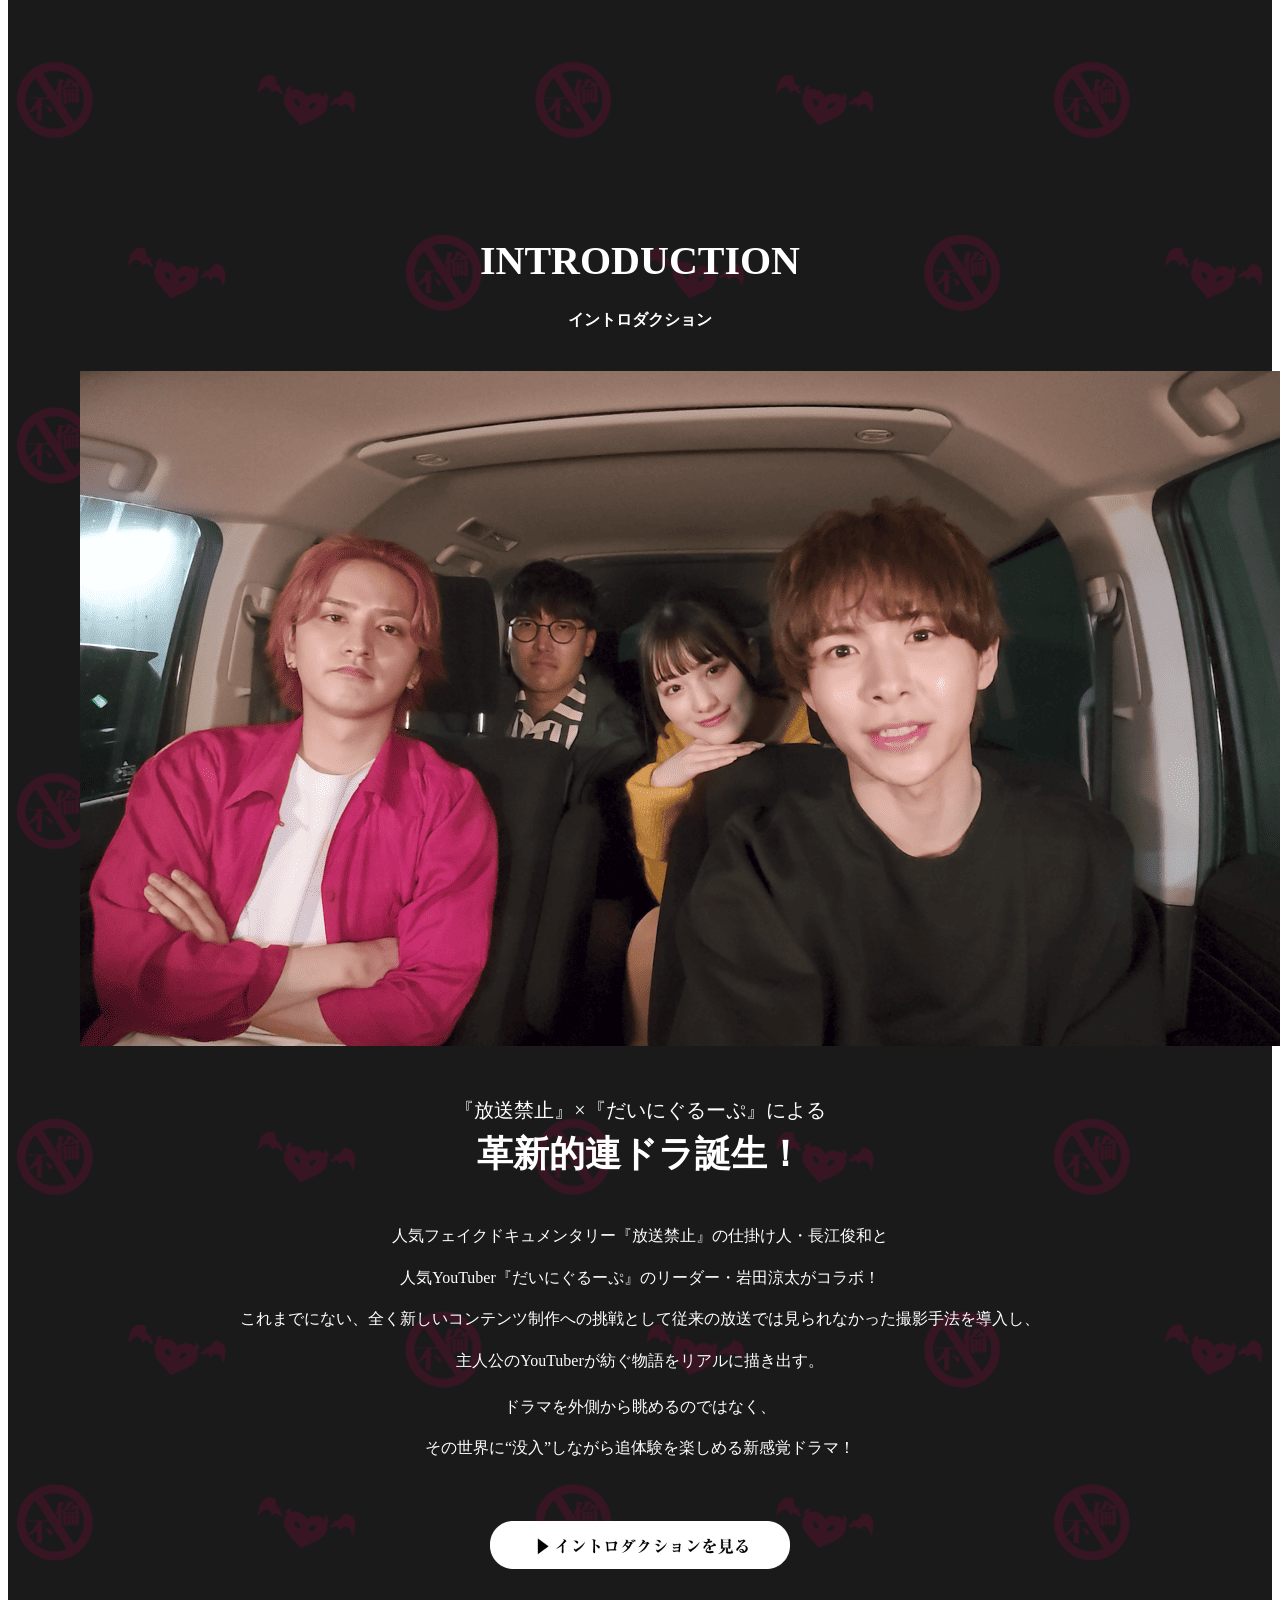
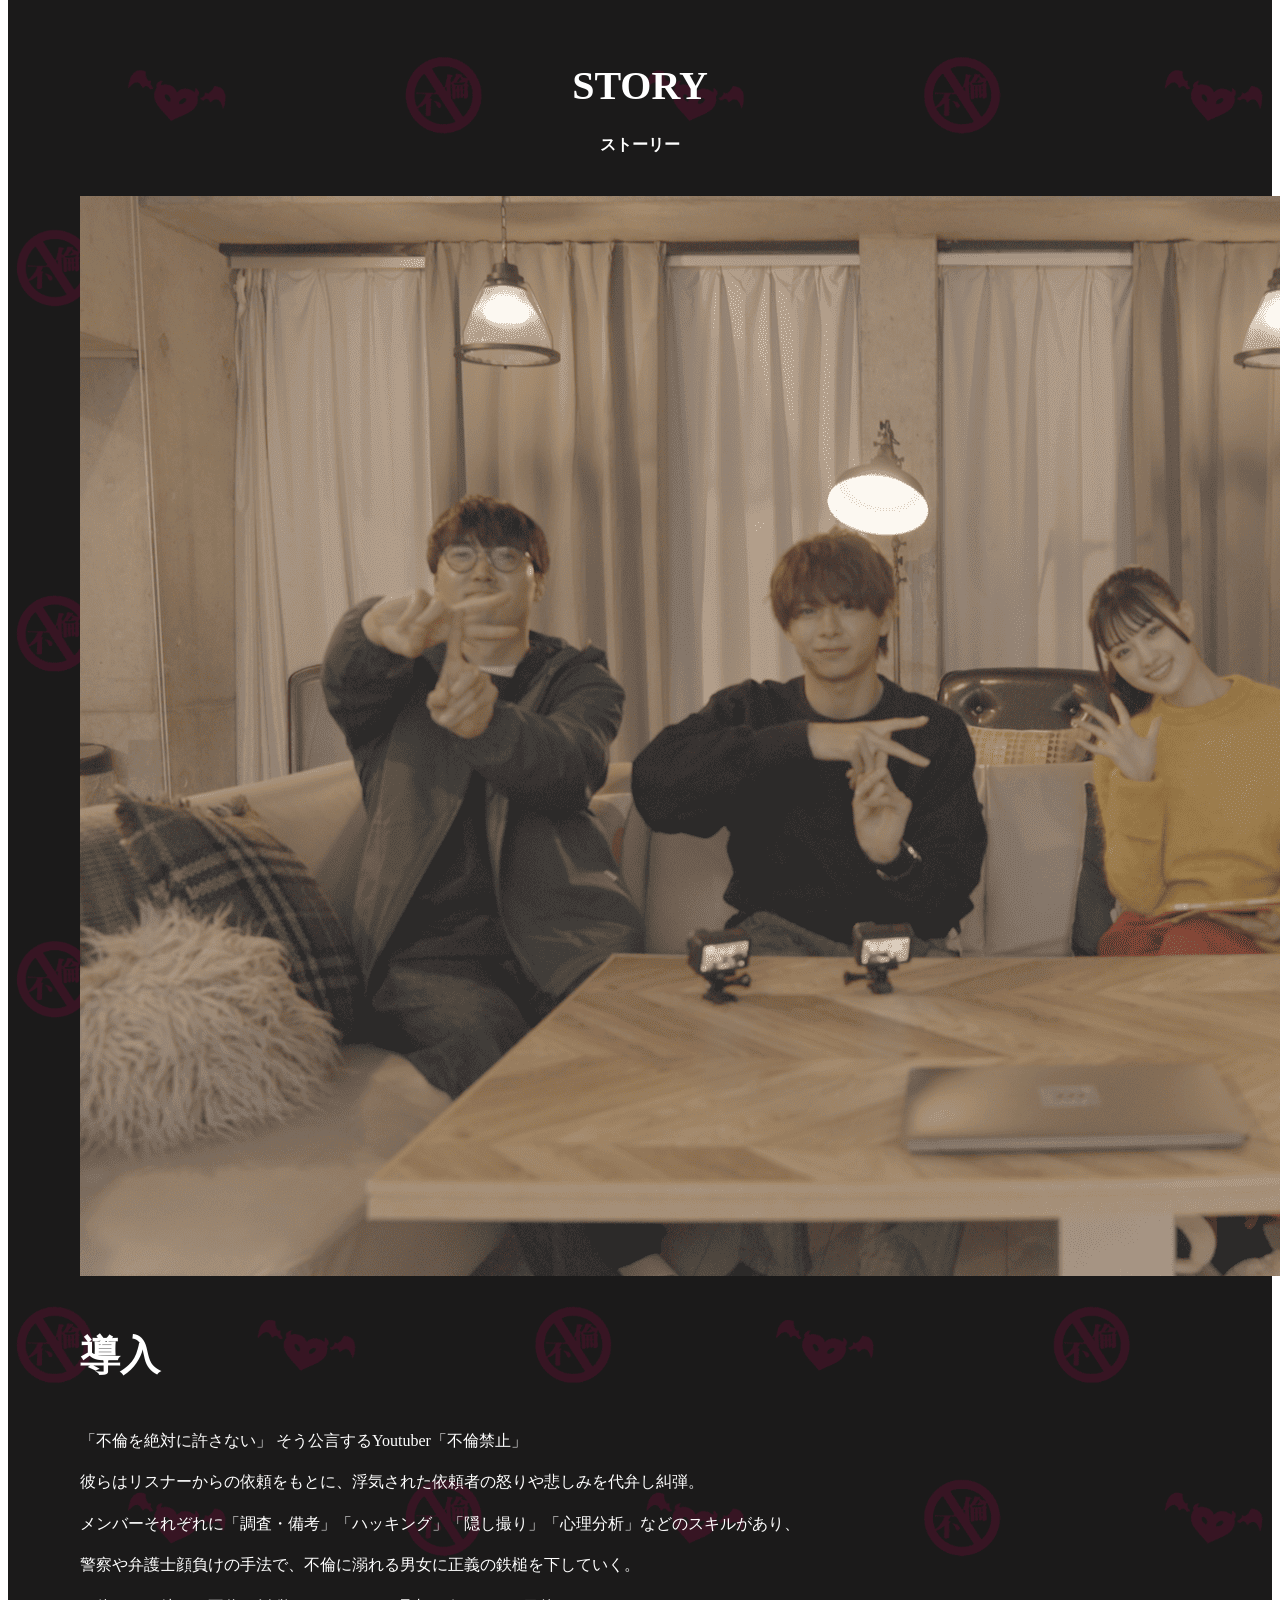
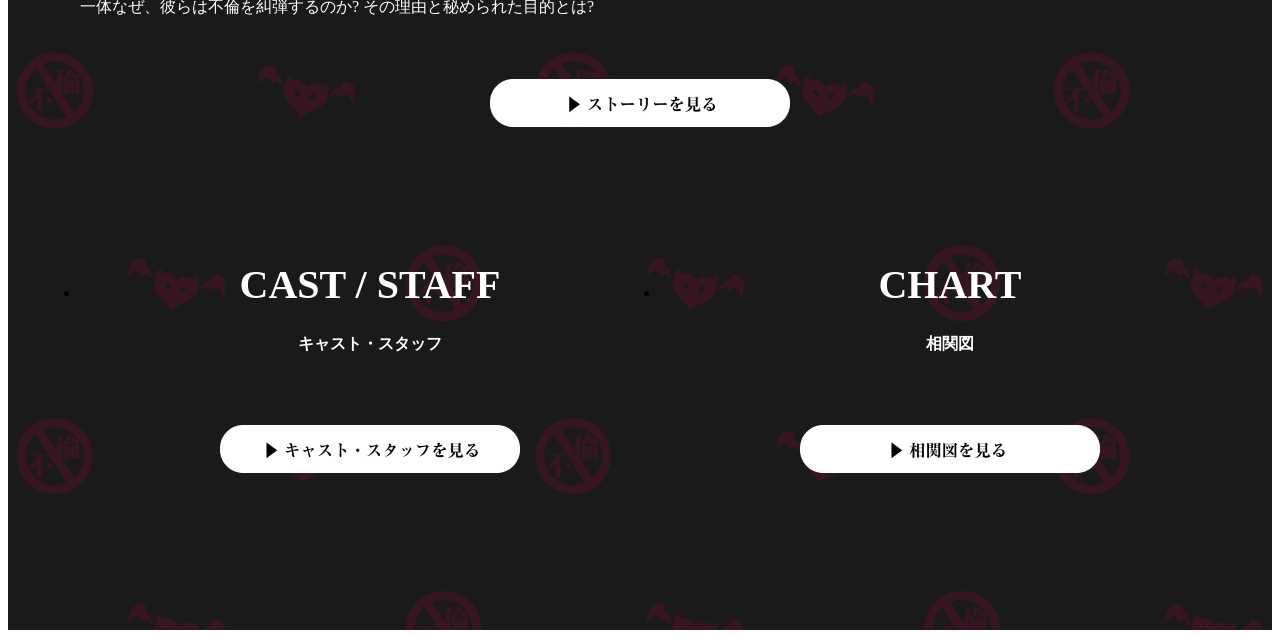
==== commit 5957045e: "不具合修正" ====
--- a/index.html
+++ b/index.html
@@ -88,11 +88,11 @@
                   <li class="menu__item nav-story">
                     <a href="./story/index.html">ストーリー</a>
                   </li>
+                  <li class="menu__item nav-caststaff">
+                    <a href="./caststaff/index.html">キャスト・スタッフ</a>
+                  </li>
                   <li class="menu__item nav-chart">
                     <a href="./chart/index.html">相関図</a>
-                  </li>
-                  <li class="menu__item nav-caststaff">
-                    <a href="./caststaff/index.html">キャスト・スタッフ</a>
                   </li>
                 </ul><!-- /menu -->
               </div><!-- /inner -->
@@ -122,9 +122,8 @@
                   <img src="./photo/furinkinshi_top_introduction.png" class="content__sample_img" alt="イントロダクション">
                   <div class="mb-40 mt-40">
                     <span class="fs-20">『放送禁止』×『だいにぐるーぷ』による<br></span>
-                    <b class="fs-38">革新的連ドラ誕生！</b>
-                  </div>
-                  <p class="fs-16 mb-20">『放送禁止』×『だいにぐるーぷ』による革新的連ドラ誕生！</p>
+                    <b class="fs-36">革新的連ドラ誕生！</b>
+                  </div>
                   <p class="fs-16">人気フェイクドキュメンタリー『放送禁止』の仕掛け人・長江俊和と</p>
                   <p class="fs-16">人気YouTuber『だいにぐるーぷ』のリーダー・岩田涼太がコラボ！</p>
                   <p class="fs-16">これまでにない、全く新しいコンテンツ制作への挑戦として従来の放送では見られなかった撮影手法を導入し、</p>
@@ -164,17 +163,6 @@
               <nav class="mb-40 mt-40">
                 <div class="inner">
                   <ul class="menu menu--2 menu--sp1 clearfix">
-                    <li class="menu__item nav-chart a-center">
-                      <div class="content__title">
-                        <b class="fs-40">CHART</b>
-                        <h3 class="fs-16">相関図</h3>
-                      </div><!-- /content__title -->
-                      <div class="a-center mb-60 mt-60">
-                        <a href="./chart/index.html" class="box_link">
-                          <img src="./photo/furinkinshi_box_chart_pc.png" class="content__img_pc" alt="相関図">
-                          <img src="./photo/furinkinshi_box_chart_sp.png" class="content__img_sp" alt="相関図"></a>
-                      </div>
-                    </li>
                     <li class="menu__item nav-caststaff a-center">
                       <div class="content__title">
                         <b class="fs-40">CAST / STAFF</b>
@@ -185,6 +173,17 @@
                           <img src="./photo/furinkinshi_box_caststaff_pc.png" class="content__img_pc" alt="キャスト・スタッフ" />
                           <img src="./photo/furinkinshi_box_caststaff_sp.png" class="content__img_sp"
                             alt="キャスト・スタッフ" /></a>
+                      </div>
+                    </li>
+                    <li class="menu__item nav-chart a-center">
+                      <div class="content__title">
+                        <b class="fs-40">CHART</b>
+                        <h3 class="fs-16">相関図</h3>
+                      </div><!-- /content__title -->
+                      <div class="a-center mb-60 mt-60">
+                        <a href="./chart/index.html" class="box_link">
+                          <img src="./photo/furinkinshi_box_chart_pc.png" class="content__img_pc" alt="相関図">
+                          <img src="./photo/furinkinshi_box_chart_sp.png" class="content__img_sp" alt="相関図"></a>
                       </div>
                     </li>
                   </ul><!-- /menu -->
--- a/css/drama_template.css
+++ b/css/drama_template.css
@@ -177,12 +177,10 @@
   Menu
  ======================================================== */
 .pc_chain {
-  padding: 10px 0;
   display: block;
 }
 
 .sp_chain {
-  padding: 10px 0;
   display: none;
 }
 
@@ -232,7 +230,7 @@
 
 .menu--4.menu--sp2 .menu__item {
   width: 25%;
-  height: 100px;
+  height: 150px;
 }
 
 .menu--4.menu--sp2 .menu__item a {
@@ -341,29 +339,32 @@
 
   .menu--4.menu--sp2 .menu__item {
     /* -----------★変更★-----------*/
-    width: 46%;
-    height: 80px;
-    margin: 0 2%;
+    width: 45%;
+    height: 68px;
   }
 
   .menu--4.menu--sp2 .menu__item:first-child {
     border-top: 0;
     border-left: 0;
+    margin-left: 5%;
   }
 
   .menu--4.menu--sp2 .menu__item:nth-child(2) {
     border-top: 0;
     border-right: 0;
+    margin-right: 5%;
   }
 
   .menu--4.menu--sp2 .menu__item:nth-child(3) {
     border-bottom: 0;
     border-left: 0;
+    margin-left: 5%;
   }
 
   .menu--4.menu--sp2 .menu__item:nth-child(4) {
     border-bottom: 0;
     border-right: 0;
+    margin-right: 5%;
   }
 
   .menu--2.menu--sp1 .menu__item {
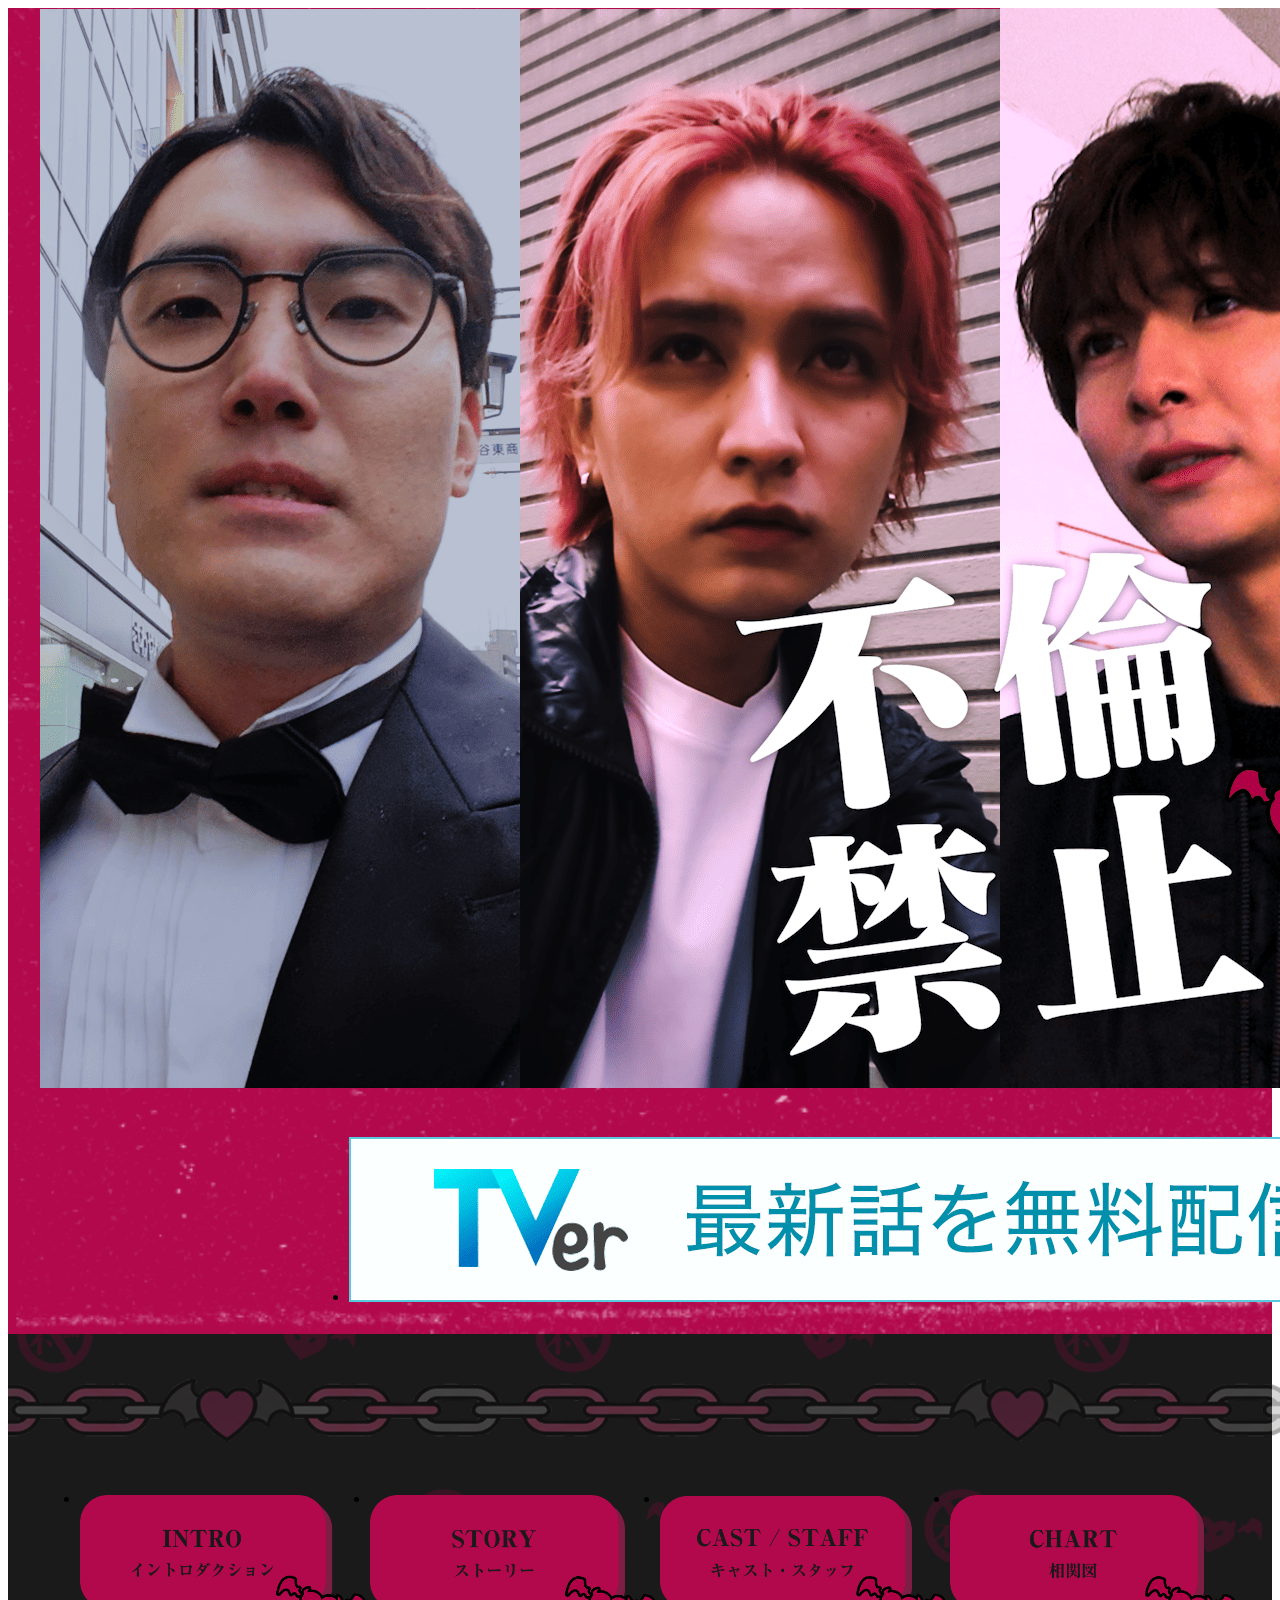
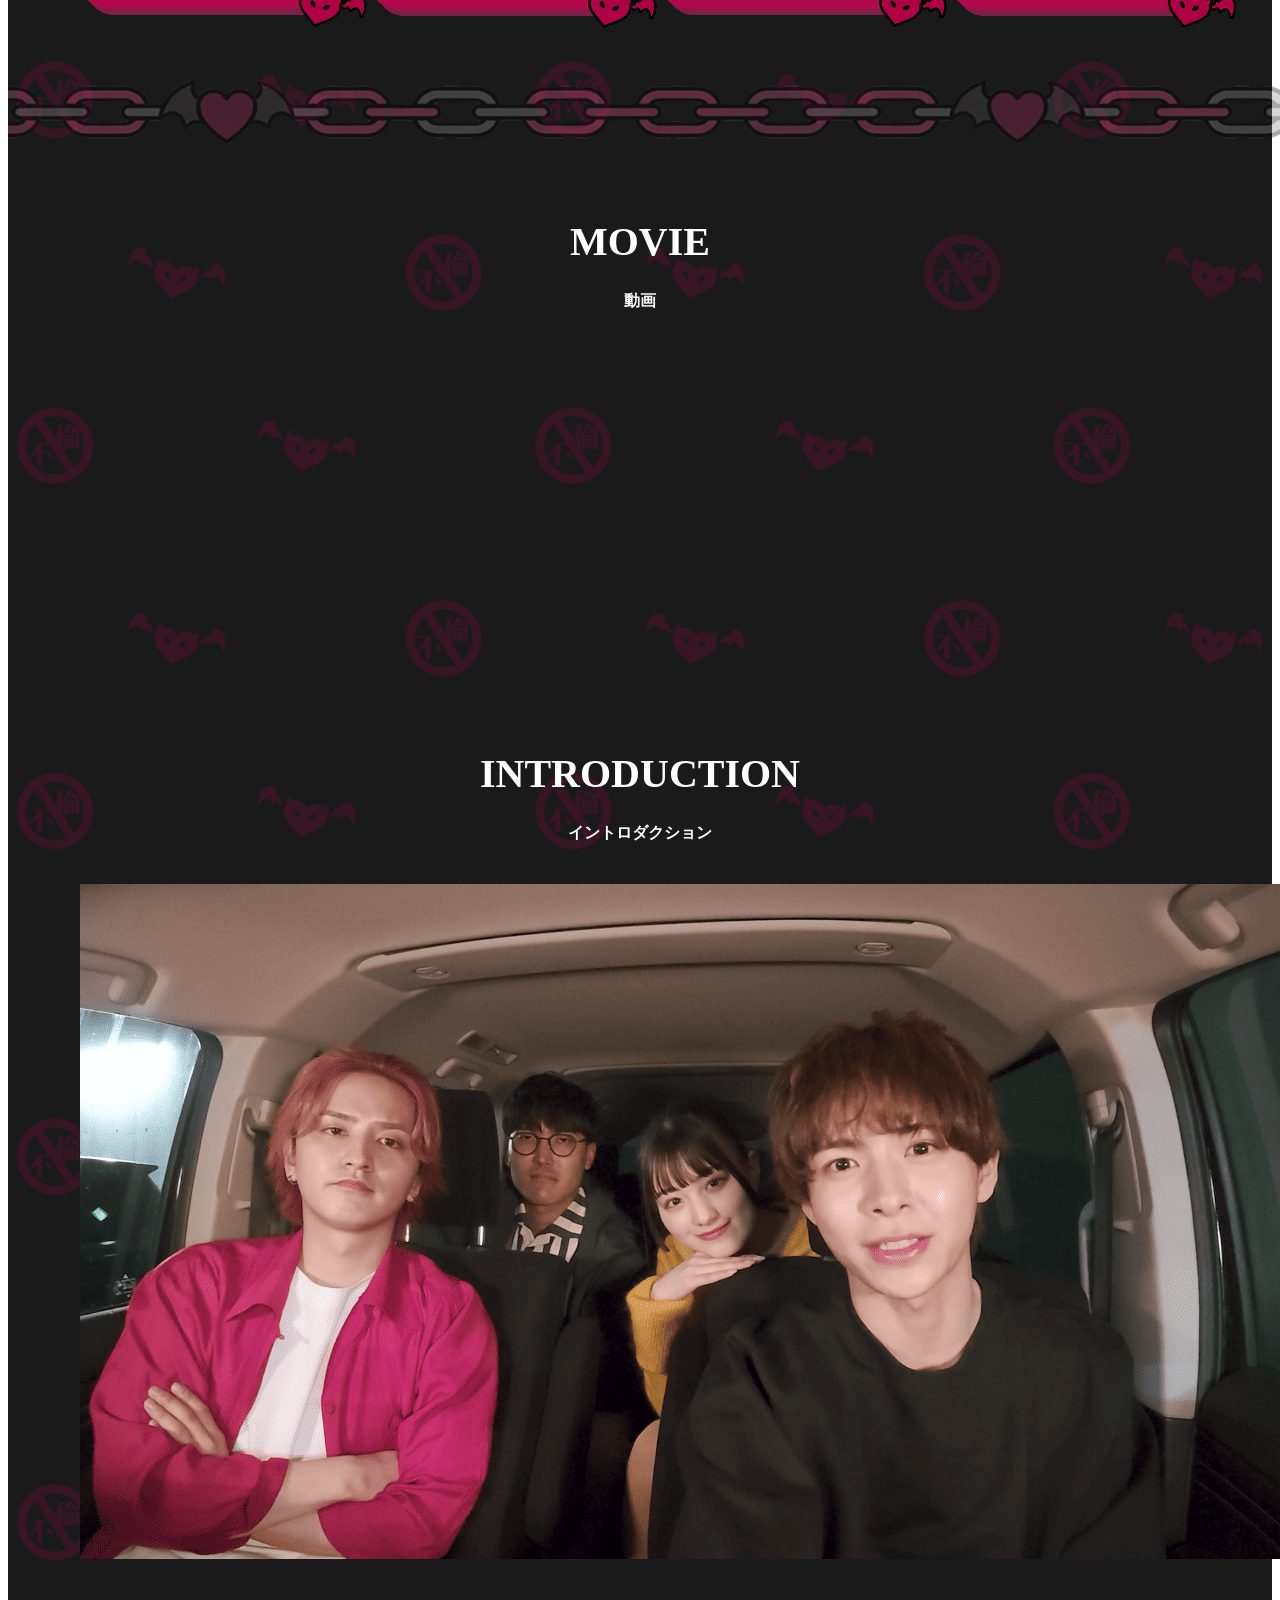
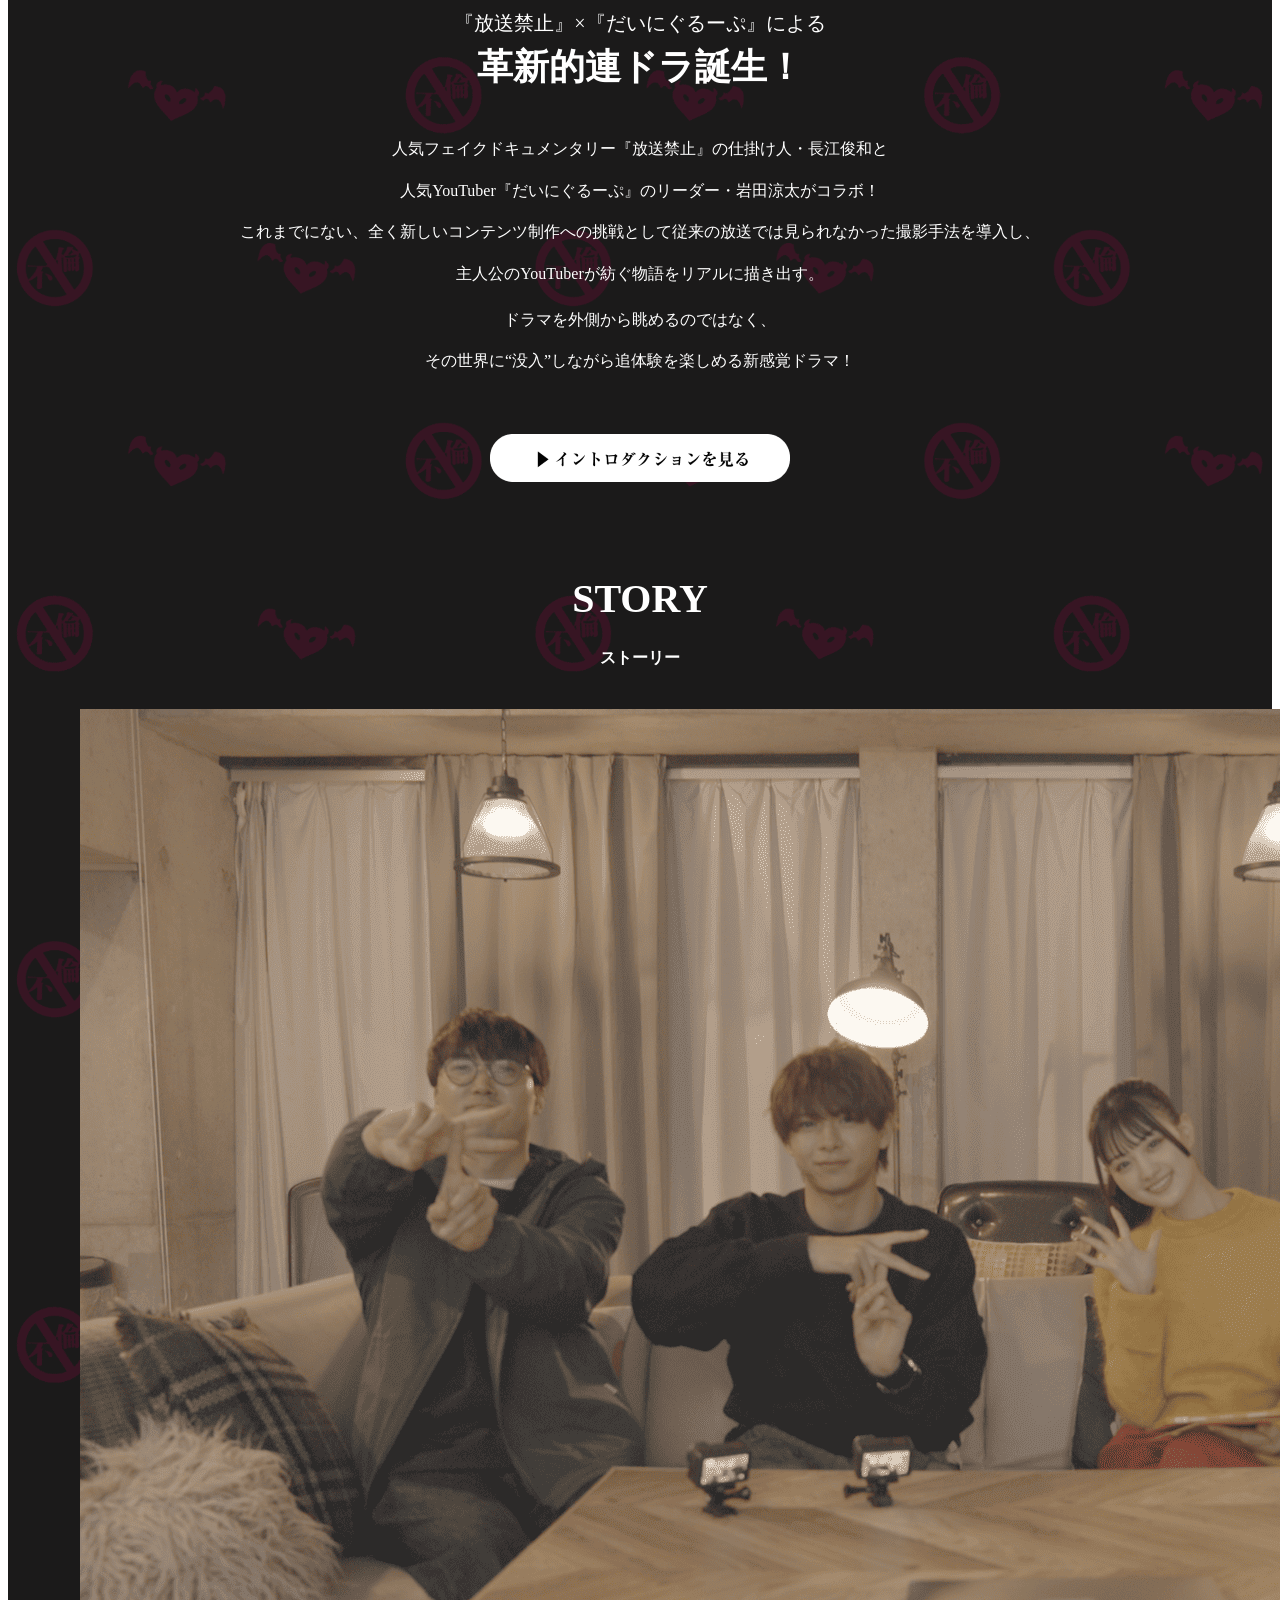
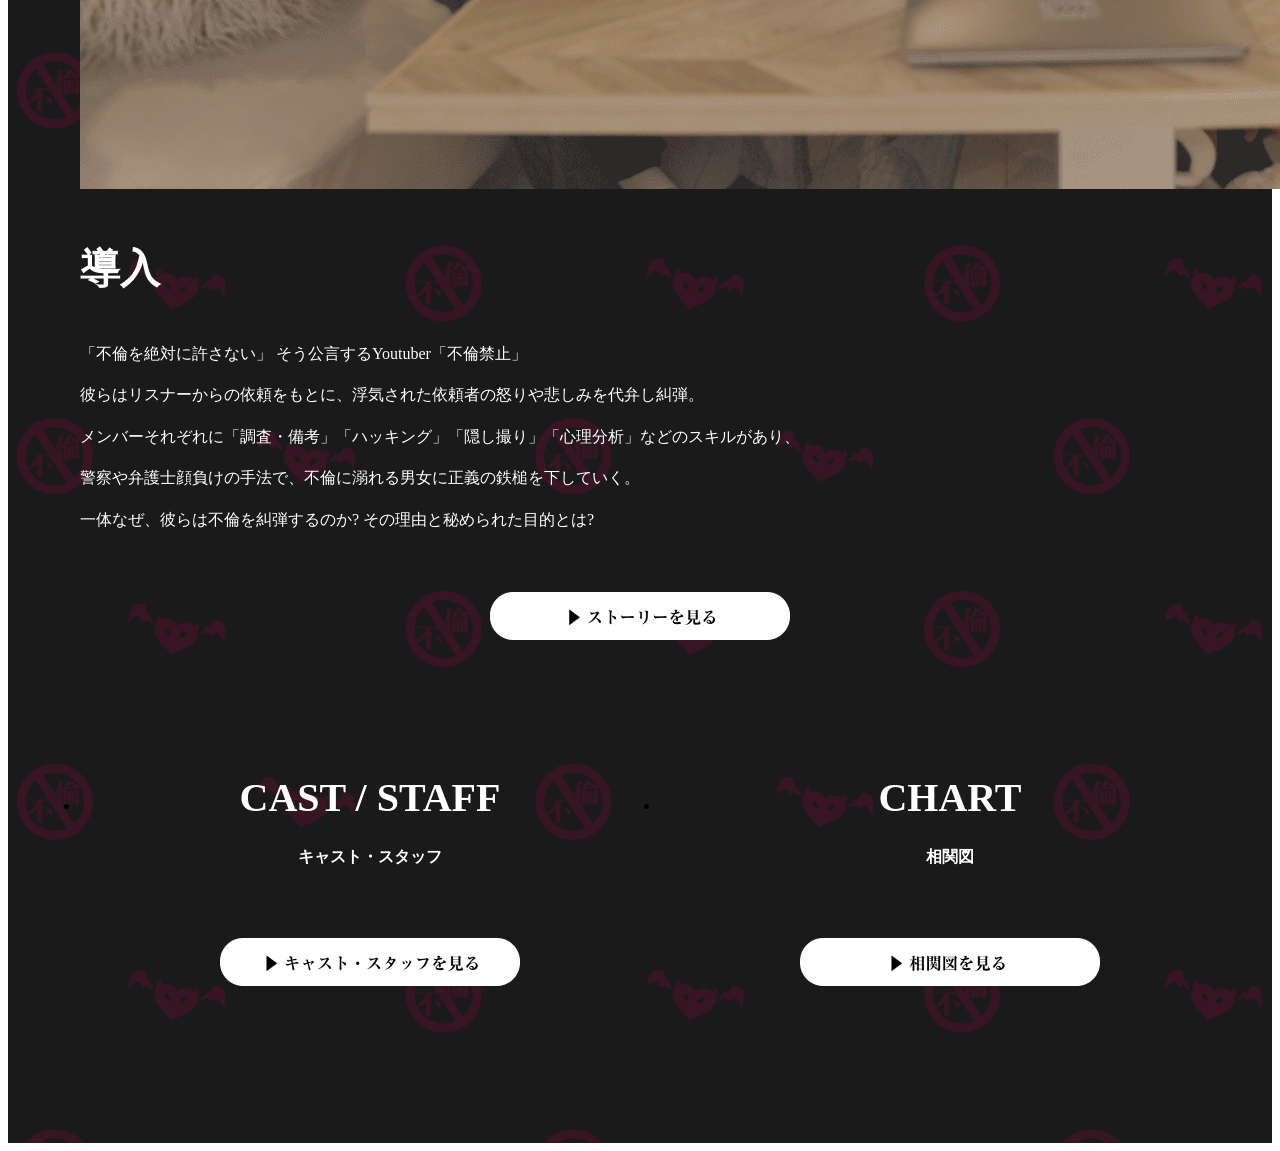
==== commit 9c30e415: "不具合修正" ====
--- a/index.html
+++ b/index.html
@@ -22,7 +22,7 @@
   <meta property="og:title" content="不倫禁止 - フジテレビ" />
   <meta property="og:type" content="article" />
   <meta property="og:url" content="https://www.fujitv.co.jp/furinkinshi/index.html" />
-  <meta property="og:image" content="https://www.fujitv.co.jp/furinkinshi/img/ogp.png" />
+  <meta property="og:image" content="https://www.fujitv.co.jp/furinkinshi/img/furinkinshi_ogp.png" />
   <meta property="og:site_name" content="フジテレビ" />
   <meta property="og:locale" content="ja_JP" />
   <meta property="og:description" content="不倫禁止 - オフィシャルサイト。『『放送禁止』長江俊和×『だいにぐるーぷ』岩田涼太がコラボ！異色コラボによる革新的連続ドラマが誕生！" />
@@ -107,7 +107,7 @@
                 </div><!-- /content__title -->
                 <div class="content__body">
                   <iframe class="content__iframe" width="560" height="315"
-                    src="https://www.youtube.com/embed/rE7pil5-HO4?si=xG2TMi6FQyit1SYf" title="YouTube video player"
+                    src="https://www.youtube.com/embed/TMEX3GlPW6Q?si=fHn7sy6GhSJn5uWd" title="YouTube video player"
                     frameborder="0"
                     allow="accelerometer; autoplay; clipboard-write; encrypted-media; gyroscope; picture-in-picture"
                     allowfullscreen></iframe>
--- a/css/drama_template.css
+++ b/css/drama_template.css
@@ -27,7 +27,7 @@
 
 @media screen and (max-width: 768px) {
   html {
-    font-size: 60%;
+    font-size: 55%;
   }
 
   body {
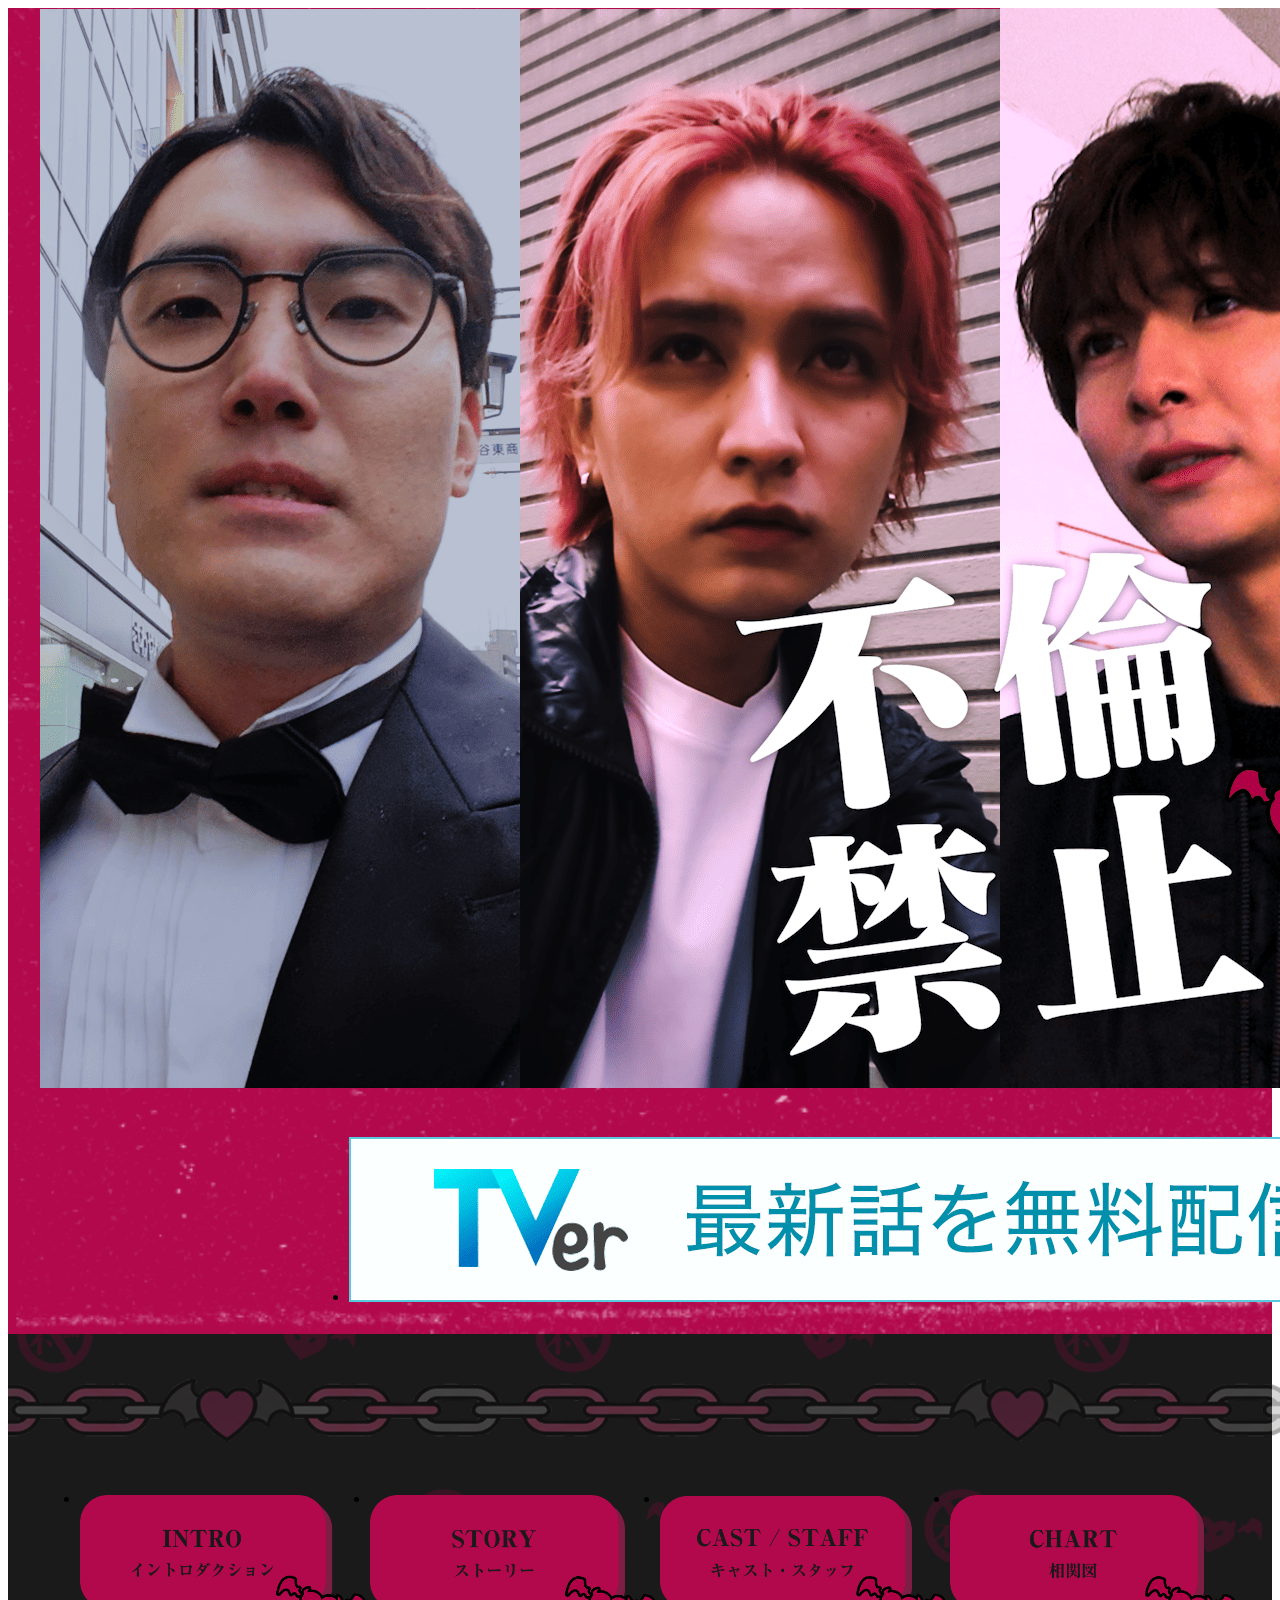
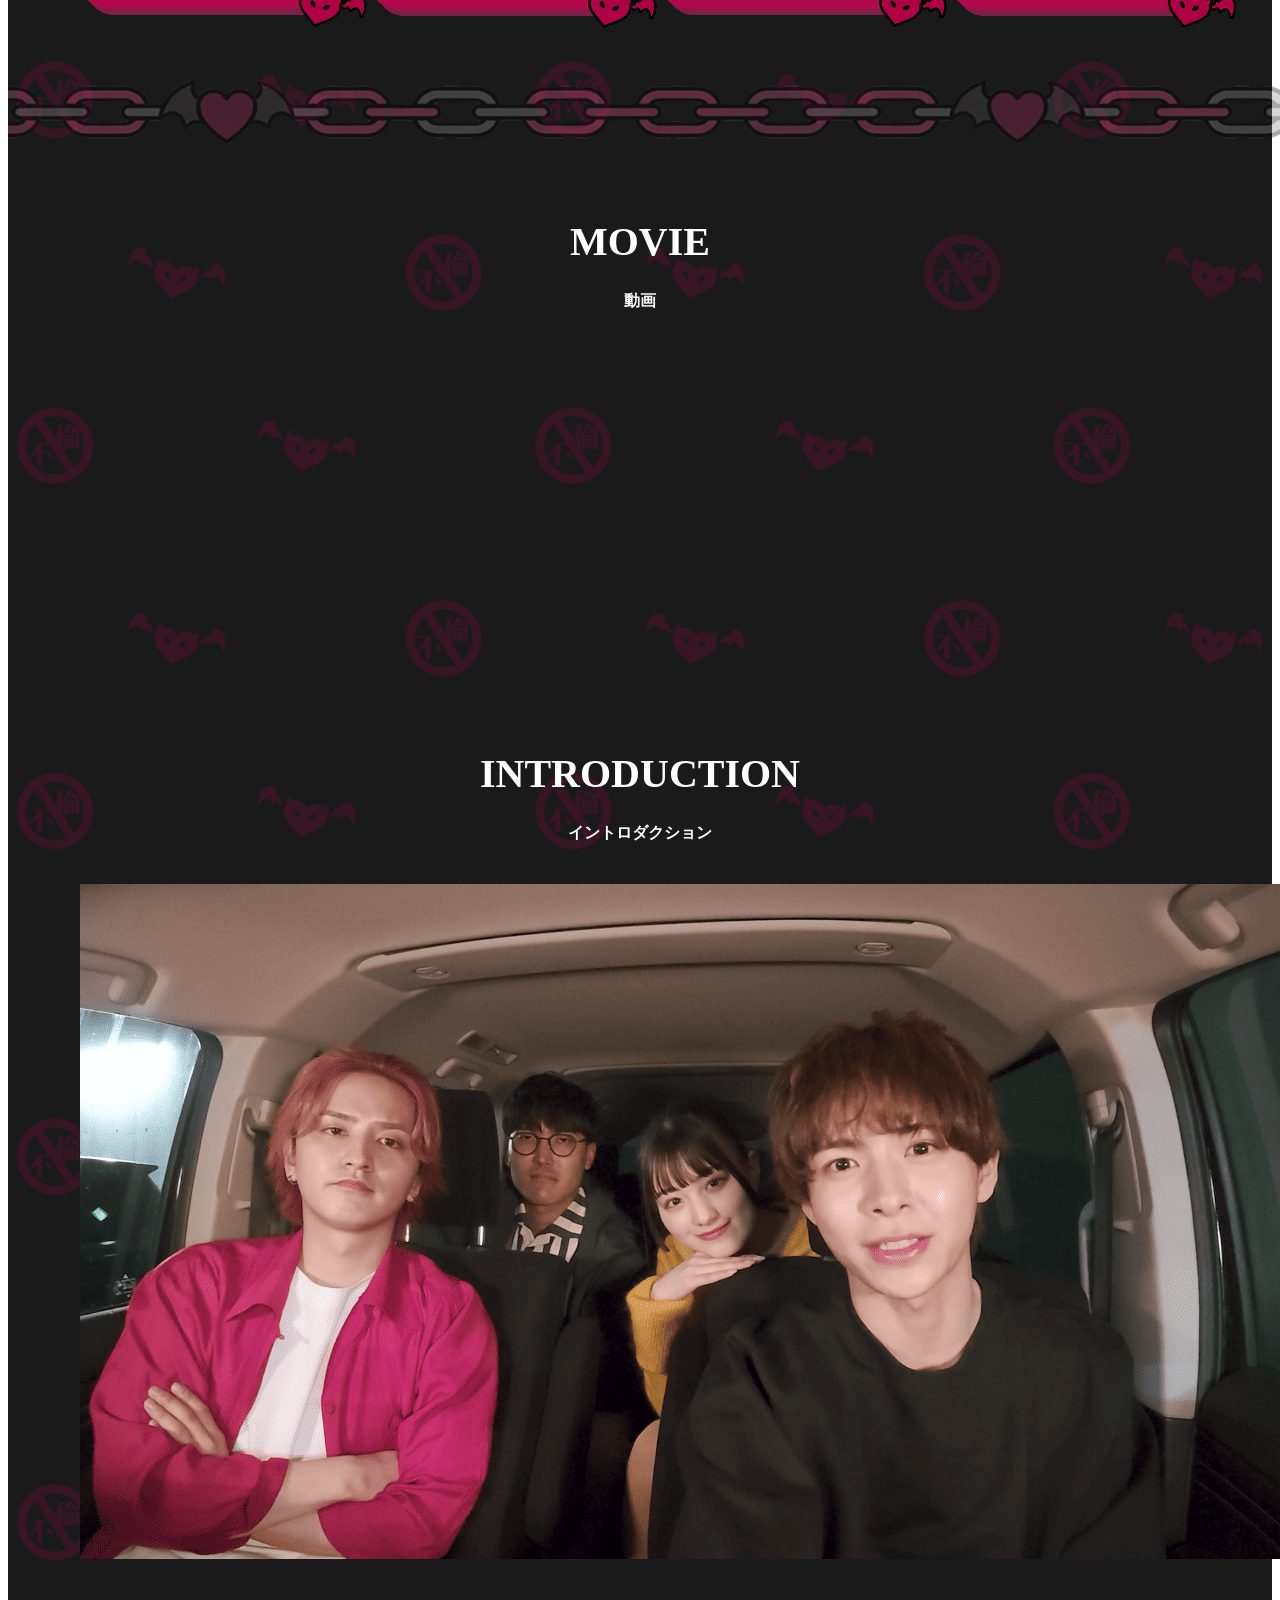
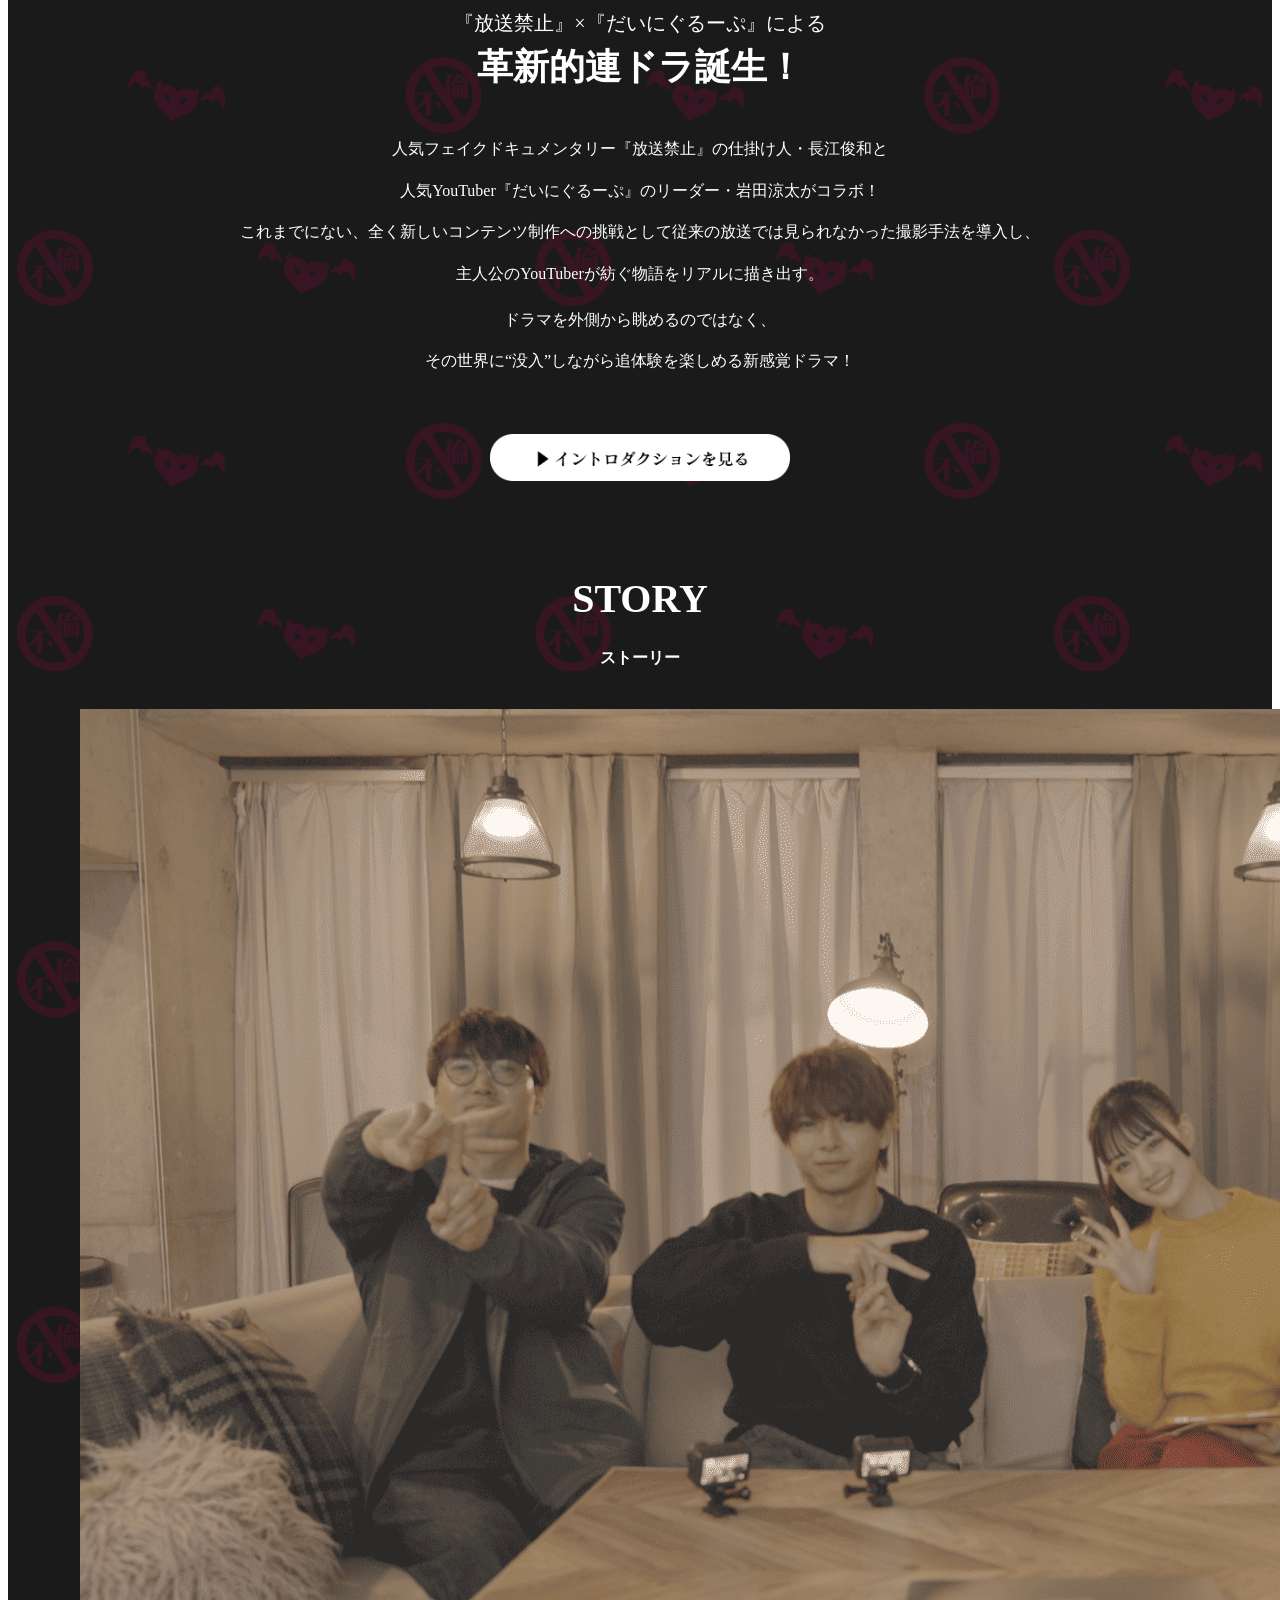
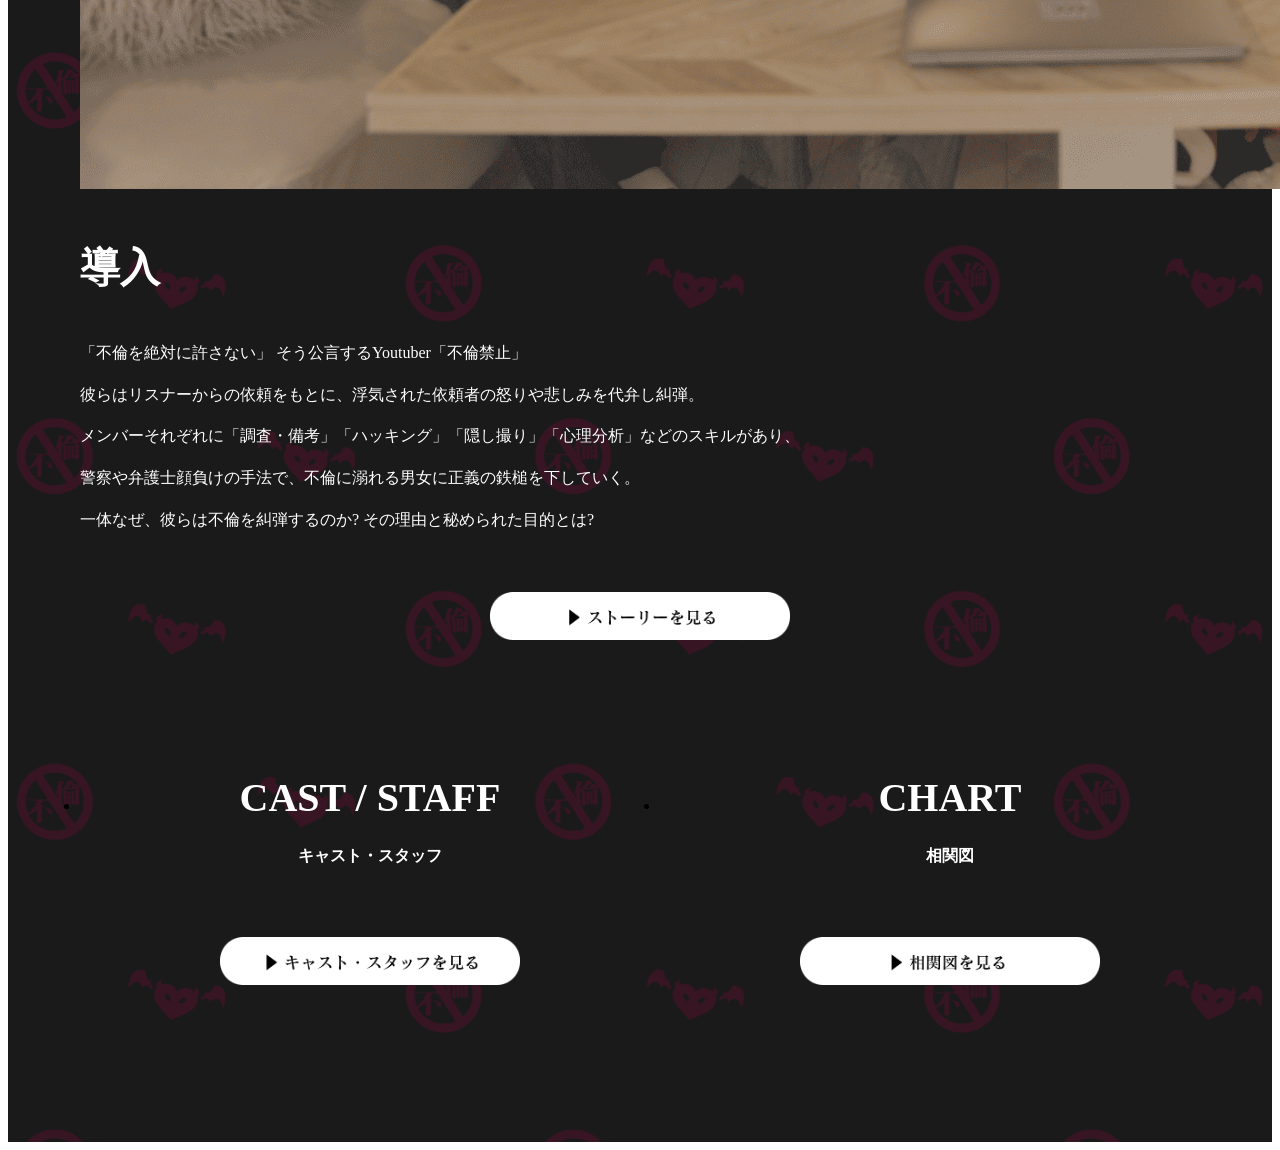
==== commit 30a6fe48: "不具合修正" ====
--- a/index.html
+++ b/index.html
@@ -132,9 +132,10 @@
                   <p class="fs-16">その世界に“没入”しながら追体験を楽しめる新感覚ドラマ！</p>
                   <div class="a-center mb-60 mt-60">
                     <a href="./introduction/index.html" class="box_link">
-                      <img src="./photo/furinkinshi_box_introduction_pc.png" class="content__img_pc" alt="イントロダクション">
-                      <img src="./photo/furinkinshi_box_introduction_sp.png" class="content__img_sp"
-                        alt="イントロダクション"></a>
+                      <img src="./photo/furinkinshi_box_introduction_pc.png" class="content__img_pc" alt="イントロダクション"
+                        width="300">
+                      <img src="./photo/furinkinshi_box_introduction_sp.png" class="content__img_sp" alt="イントロダクション"
+                        width="300"></a>
                   </div>
                 </div><!-- /content__body -->
               </section>
@@ -155,8 +156,9 @@
                   <p class="fs-16">一体なぜ、彼らは不倫を糾弾するのか? その理由と秘められた目的とは?</p>
                   <div class="a-center mb-60 mt-60">
                     <a href="./story/index.html" class="box_link">
-                      <img src="./photo/furinkinshi_box_story_pc.png" class="content__img_pc" alt="ストーリー">
-                      <img src="./photo/furinkinshi_box_story_sp.png" class="content__img_sp" alt="ストーリー"></a>
+                      <img src="./photo/furinkinshi_box_story_pc.png" class="content__img_pc" alt="ストーリー" width="300">
+                      <img src="./photo/furinkinshi_box_story_sp.png" class="content__img_sp" alt="ストーリー"
+                        width="300"></a>
                   </div>
                 </div><!-- /content__body -->
               </section>
@@ -170,9 +172,10 @@
                       </div><!-- /content__title -->
                       <div class="a-center mb-60 mt-60">
                         <a href="./caststaff/index.html" class="box_link">
-                          <img src="./photo/furinkinshi_box_caststaff_pc.png" class="content__img_pc" alt="キャスト・スタッフ" />
-                          <img src="./photo/furinkinshi_box_caststaff_sp.png" class="content__img_sp"
-                            alt="キャスト・スタッフ" /></a>
+                          <img src="./photo/furinkinshi_box_caststaff_pc.png" class="content__img_pc" alt="キャスト・スタッフ"
+                            width="300" />
+                          <img src="./photo/furinkinshi_box_caststaff_sp.png" class="content__img_sp" alt="キャスト・スタッフ"
+                            width="300" /></a>
                       </div>
                     </li>
                     <li class="menu__item nav-chart a-center">
@@ -182,8 +185,9 @@
                       </div><!-- /content__title -->
                       <div class="a-center mb-60 mt-60">
                         <a href="./chart/index.html" class="box_link">
-                          <img src="./photo/furinkinshi_box_chart_pc.png" class="content__img_pc" alt="相関図">
-                          <img src="./photo/furinkinshi_box_chart_sp.png" class="content__img_sp" alt="相関図"></a>
+                          <img src="./photo/furinkinshi_box_chart_pc.png" class="content__img_pc" alt="相関図" width="300">
+                          <img src="./photo/furinkinshi_box_chart_sp.png" class="content__img_sp" alt="相関図"
+                            width="300"></a>
                       </div>
                     </li>
                   </ul><!-- /menu -->
